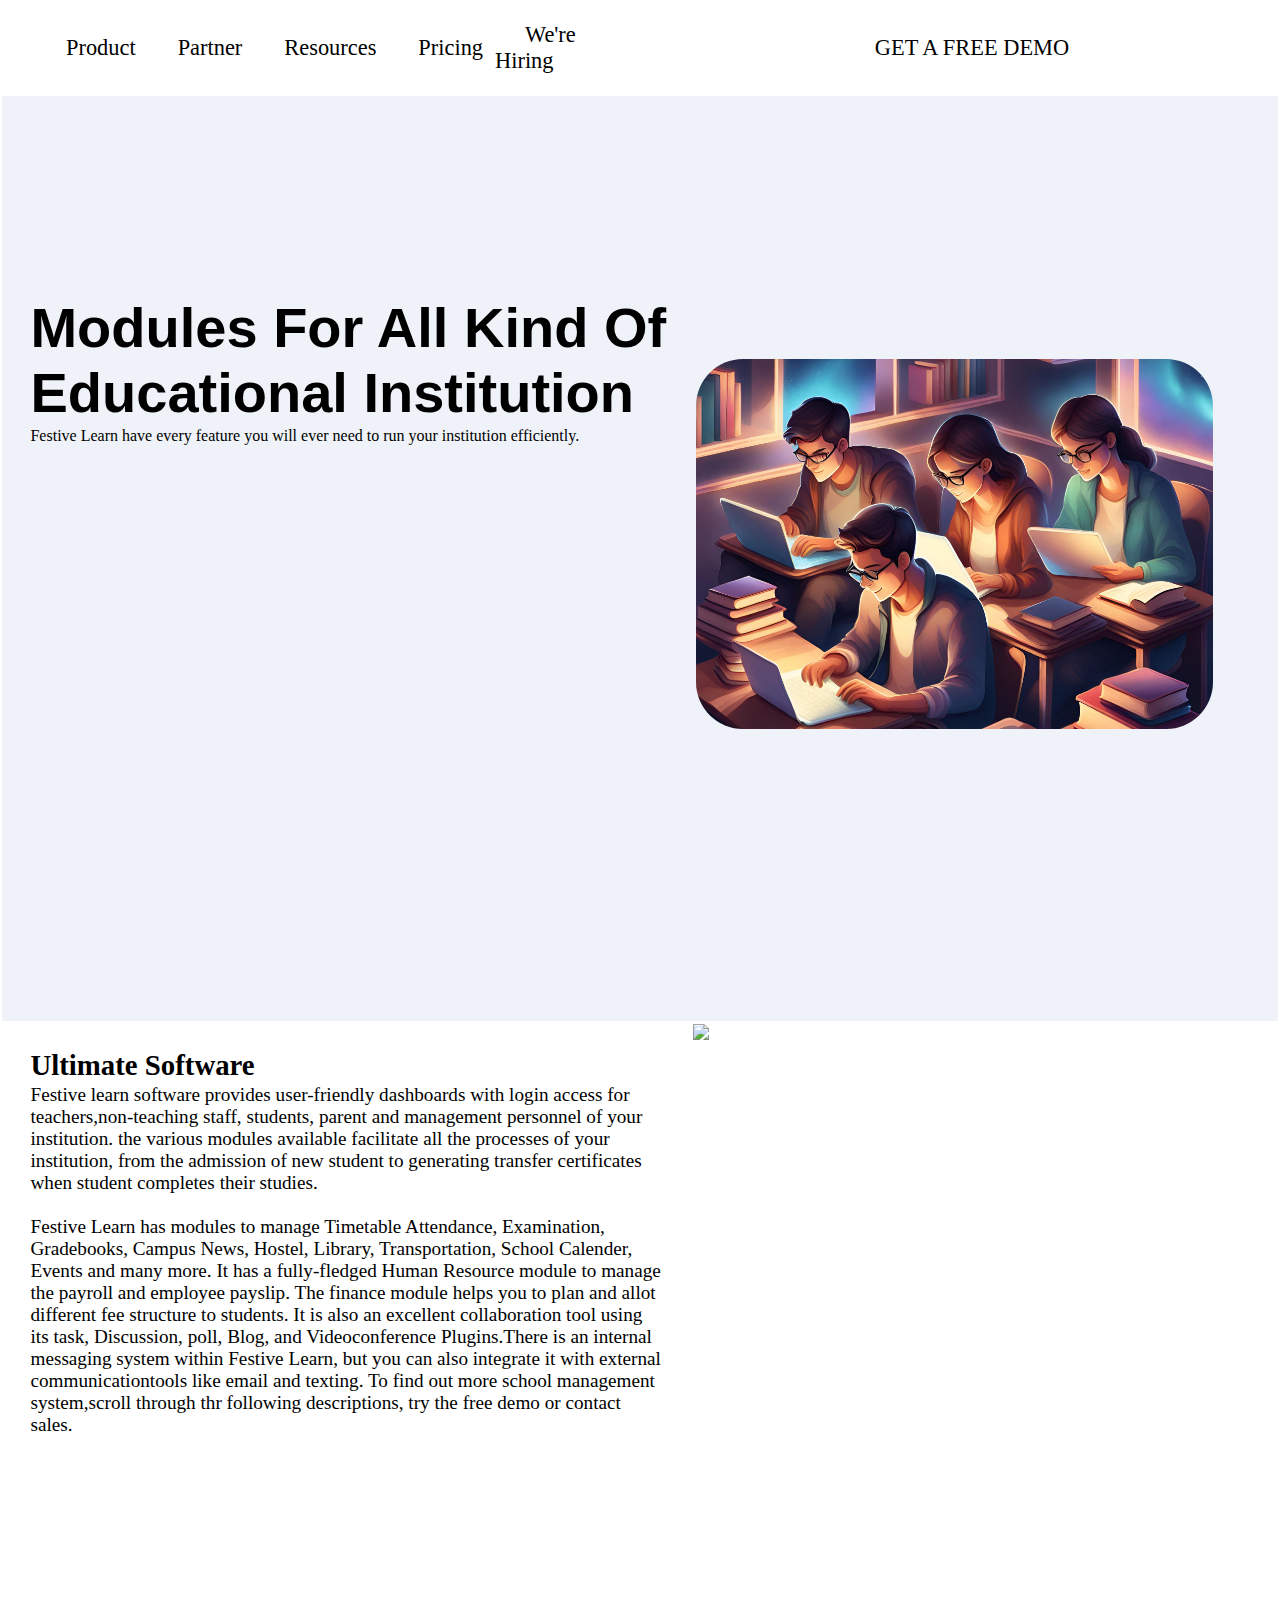
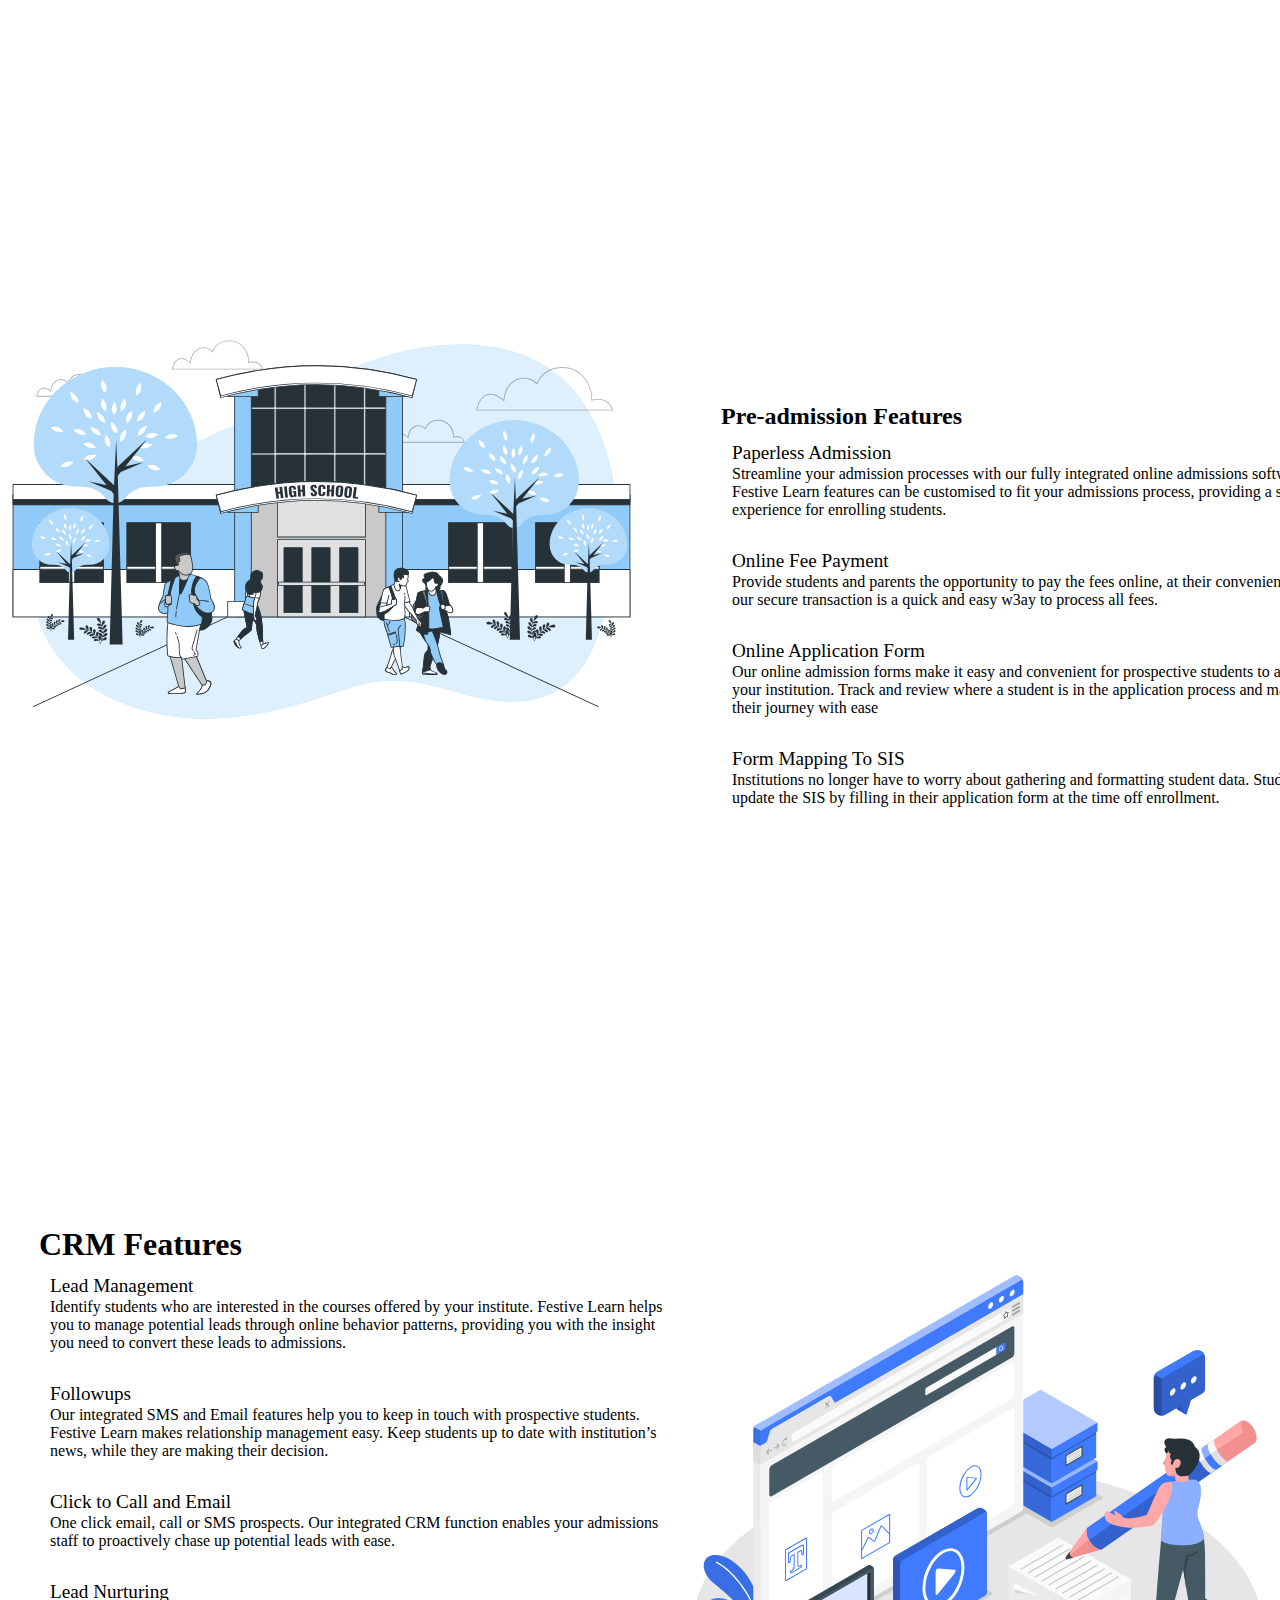
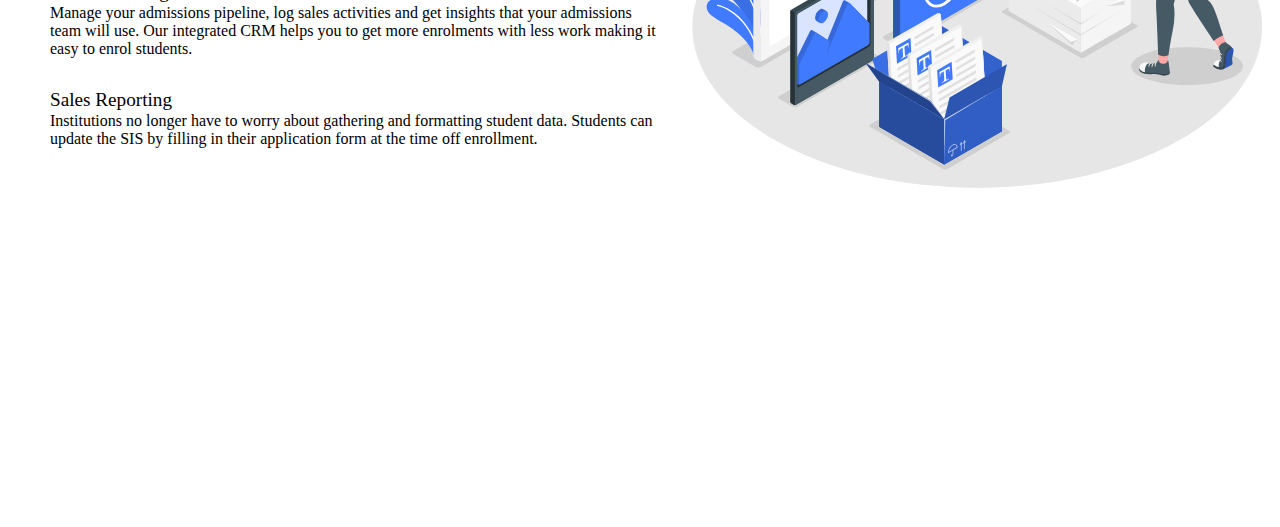
==== Frame/index.html @ d2b8b200 "frame page" ====
<!DOCTYPE html>
<html lang="en">
  <head>
    <meta charset="UTF-8" />
    <meta name="viewport" content="width=device-width, initial-scale=1.0" />
    <title>Frames | Learners Booth</title>
    <link rel="stylesheet" href="style.css" />
    <script
      src="https://kit.fontawesome.com/6d20788c52.js"
      crossorigin="anonymous"
    ></script>
  </head>
  <body>
    <header>
      <ul>
        <li><a href="../">Product </a></li>
        <li><a href="/services/">Partner </a></li>
        <li><a href="../pricing/">Resources</a></li>
        <li><a href="../about/">Pricing </a></li>
        <li><a href="../contact/">We're Hiring</a></li>
      </ul>
      <ul>
        <li><a href=""> GET A FREE DEMO</a></li>
      </ul>
    </header>
    <div id="modules">
      <div class="feature">
        <h1>Modules For All Kind Of Educational Institution</h1>
        <p>
          Festive Learn have every feature you will ever need to run your
          institution efficiently.
        </p>
      </div>
      <div class="image"><img src="../img/logo .jpg" alt="" /></div>
    </div>
<div class="software">
      <div class="details">
        <h2>Ultimate Software</h2>
        <p>
          Festive learn software provides user-friendly dashboards with login
          access for teachers,non-teaching staff, students, parent and
          management personnel of your institution. the various modules
          available facilitate all the processes of your institution, from the
          admission of new student to generating transfer certificates when
          student completes their studies.<br /><br />
          Festive Learn has modules to manage Timetable Attendance, Examination,
          Gradebooks, Campus News, Hostel, Library, Transportation, School
          Calender, Events and many more. It has a fully-fledged Human Resource
          module to manage the payroll and employee payslip. The finance module
          helps you to plan and allot different fee structure to students. It is
          also an excellent collaboration tool using its task, Discussion, poll,
          Blog, and Videoconference Plugins.There is an internal messaging
          system within Festive Learn, but you can also integrate it with
          external communicationtools like email and texting. To find out more
          school management system,scroll through thr following descriptions,
          try the free demo or contact sales.
        </p>
      </div>

      <div class="description"><img src="../img/"></div>
</div>
<div class="pre-admission">
      <div class="img"><img src="../img/High School-bro.svg"></div>
   <div class="pre-admn">
        <h2>Pre-admission Features</h2>

      <div class="flex">
          <div class="features">
            <span class="head"> Paperless Admission</span>
            <p>
              Streamline your admission processes with our fully integrated
              online admissions software. Festive Learn features can be
              customised to fit your admissions process, providing a seamless
              experience for enrolling students.
            </p>
          </div>
          <div class="features">
            <span class="head"> Online Fee Payment</span>
            <p>
              Provide students and parents the opportunity to pay the fees
              online, at their convenience. Using our secure transaction is a
              quick and easy w3ay to process all fees.
            </p>
          </div>
          <div class="features">
            <span class="head"> Online Application Form </span>
            <p>
              Our online admission forms make it easy and convenient for
              prospective students to apply to your institution. Track and
              review where a student is in the application process and manage
              their journey with ease
            </p>
          </div>
          <div class="features">
            <span class="head"> Form Mapping To SIS</span>
            <p>
              Institutions no longer have to worry about gathering and
              formatting student data. Students can update the SIS by filling in
              their application form at the time off enrollment.
            </p>
          </div>
      </div>
   </div>
</div>

<div class="CRM">
  <div class="featured">
      <h1>CRM Features</h1>
  <div class="flex">
            
      <div class="features">
            <span class="head"> Lead Management</span>
            <p>
              Identify students who are interested in the courses offered by
              your institute. Festive Learn helps you to manage potential leads
              through online behavior patterns, providing you with the insight
              you need to convert these leads to admissions.
            </p>
      </div>
      <div class="features">
            <span class="head"> Followups</span>
            <p>
              Our integrated SMS and Email features help you to keep in touch
              with prospective students. Festive Learn makes relationship
              management easy. Keep students up to date with institution’s news,
              while they are making their decision.
            </p>
      </div>
      <div class="features">
            <span class="head"> Click to Call and Email</span>
            <p>
              One click email, call or SMS prospects. Our integrated CRM
              function enables your admissions staff to proactively chase up
              potential leads with ease.
            </p>
      </div>
      <div class="features">
            <span class="head">Lead Nurturing</span>
            <p>
              Manage your admissions pipeline, log sales activities and get
              insights that your admissions team will use. Our integrated CRM
              helps you to get more enrolments with less work making it easy to
              enrol students.
            </p>
      </div>
      <div class="features">
            <span class="head"> Sales Reporting</span>
            <p>
              Institutions no longer have to worry about gathering and
              formatting student data. Students can update the SIS by filling in
              their application form at the time off enrollment.
            </p>
      </div>
   </div>
  </div>
      <div class="img">
            <img src="../img/Content-amico.svg">
      </div>
</div>
  </body>
</html>
---- Frame/style.css ----
* {
  margin: 0;
  padding: 1px;
  box-sizing: border-box;
}

body {
  overflow-x: hidden;
  font-family: ;
}

ul li {
  list-style: none;
}

header a {
  text-decoration: none;
  color: #000;
  font-size: 1.4em;
  padding: 5px 10px;
  border-radius: 5px;
  transition: 0.2s;
  padding-left: 30px;
}


header {
  position: fixed;
  top: 0;
  height: auto;
  z-index: 999;
  width: 100vw;
  background-color: #fff;
  /* box-shadow: 0 0 10px rgba(0, 0, 0, .5); */
  padding: 20px 0;
  display: flex;
  justify-content: space-around;
  align-items: center;
}

header ul {
  display: flex;
  justify-content: space-evenly;
  align-items: center;
  width: 45%;
}
.head {
  font-size: 1.2em;
  font-weight: 300;
  text-align: center;
}
#modules {
  min-height: 100vh;
  height: auto;
  background-color: #EFF3F9;;
  display: flex;
  align-items: center;
  margin-top: 66px;
}
.feature {
  min-height: 100vh;
  height: 60vh;
  width: 50vw;
  margin-top: 5%;
  margin: 2%;
}
#modules h1 {
  align-items: center;
  padding-top: 200px;
  font-size: 3.5em;
  font-family: "Prompt", sans-serif;
}
.software {
  min-height: 100vh;
  height: 40vh;
  display: flex;
  flex-direction: row;
}
.details {
  width: 50%;
  margin: 2%;
  font-size: 1.2em;
}

.pre-admn {
  width: 50%;
  min-height: 100vh;
  padding: 5rem;
}
.pre-admission {
  display: flex;
  flex-direction: row;
}
.pre-admission .img {
  width: 50%;
  min-height: 100vh;
  height: 60vh;
}
 .features {
  border-radius: 0%;
  align-items: center;
  justify-content: space-between;
  width: 20 vw;
  padding: 10px;
}
.flex {
  width: 50vw;
  display: flex;
  flex-direction: row;
  flex-wrap: wrap;
  gap: 10px;
}

.image {
  width: 521px;
  height: 374px;
}

.image img {
  width: 100%;
  height: 100%;
  object-fit: cover;
  border-radius: 48px;
}

.CRM .img {
  border-radius: 48px;
  width: 100%;
}
.CRM{
display: flex;
}

.CRM .featured {
  min-height: 100vh;
  padding-left: 35px;
}
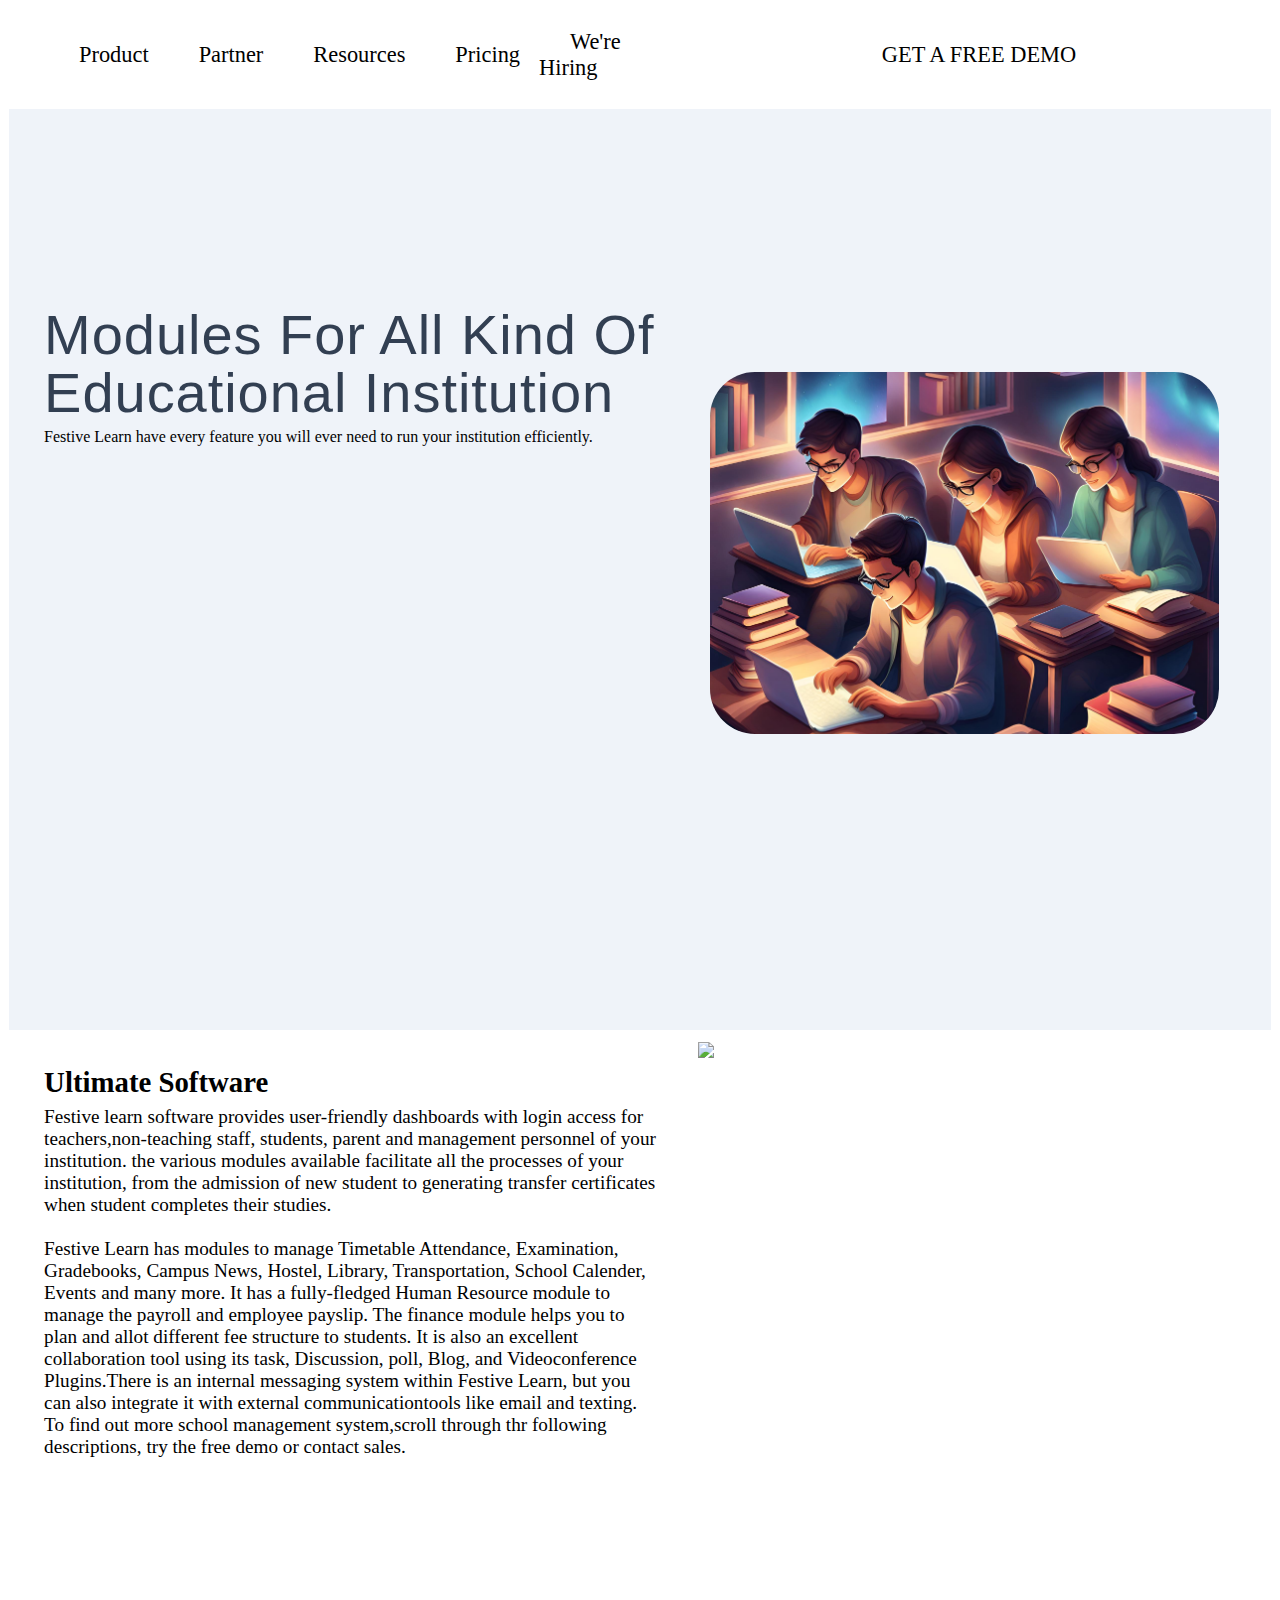
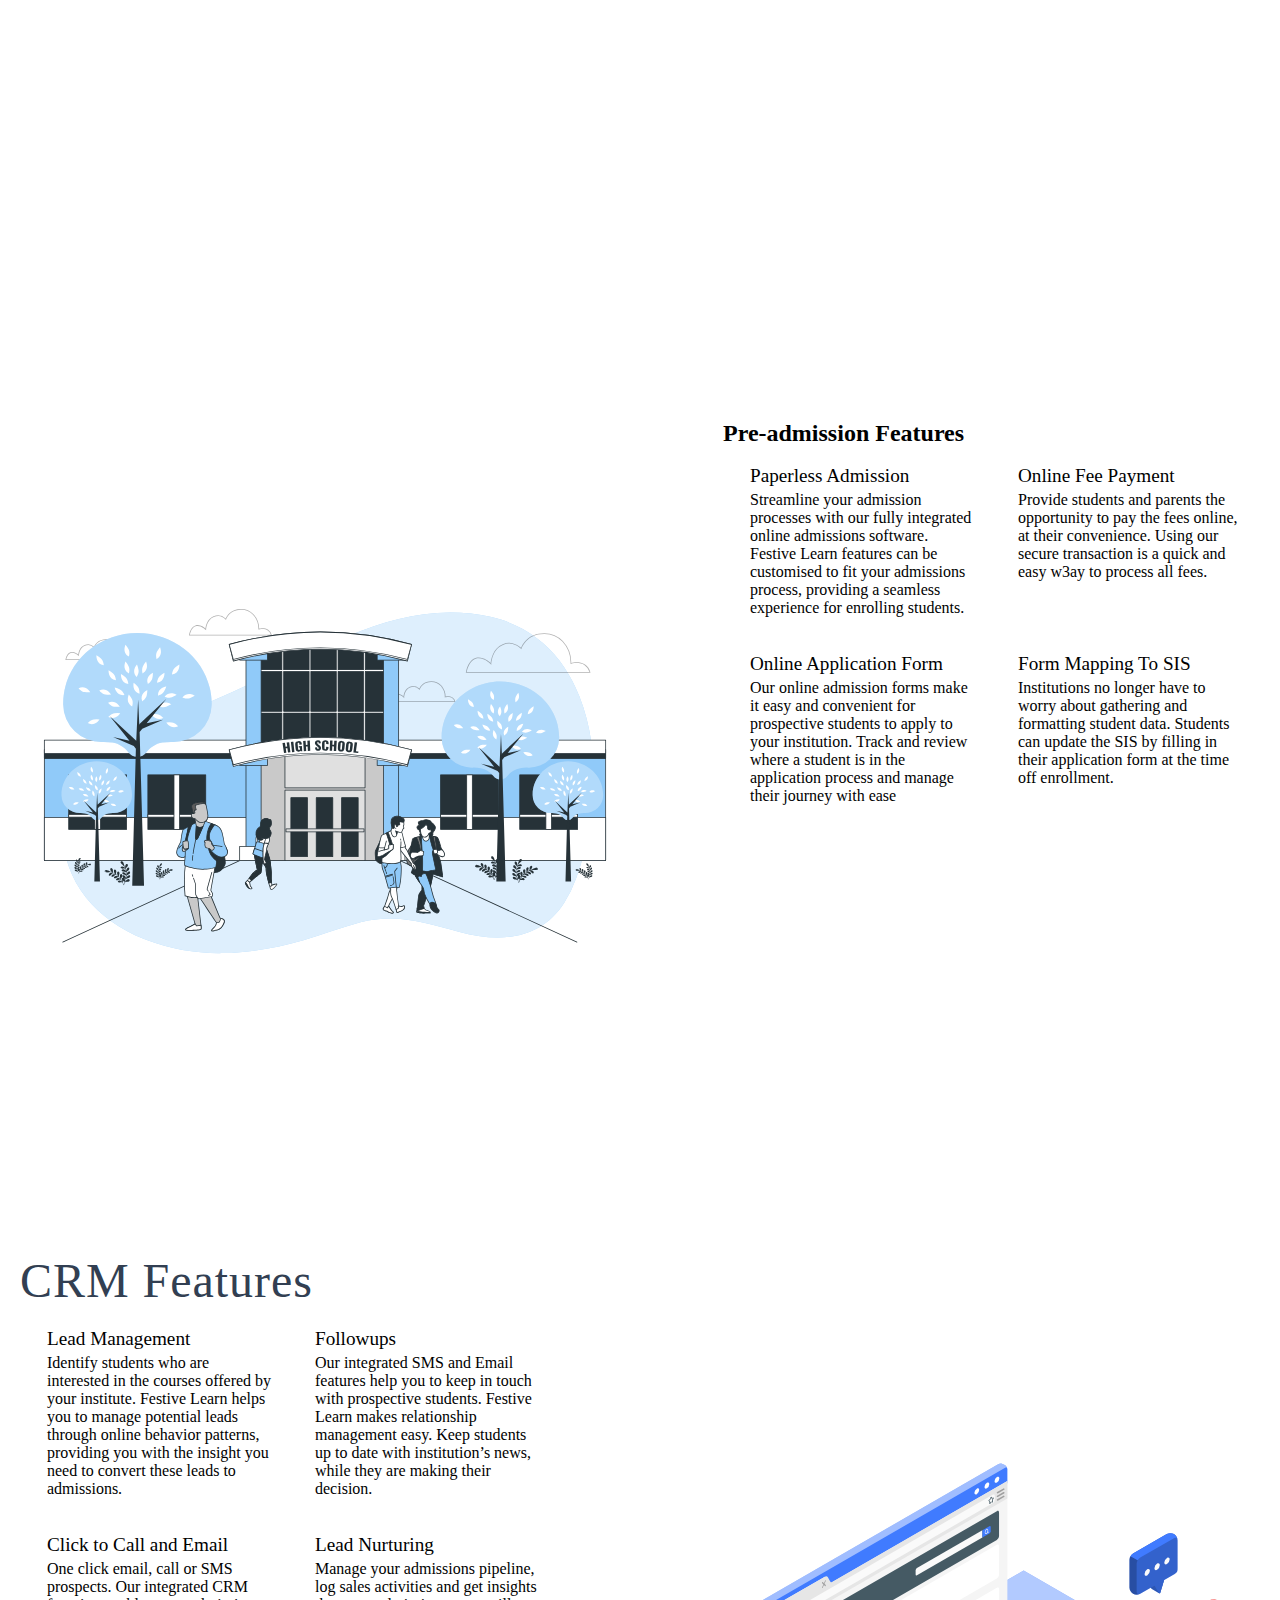
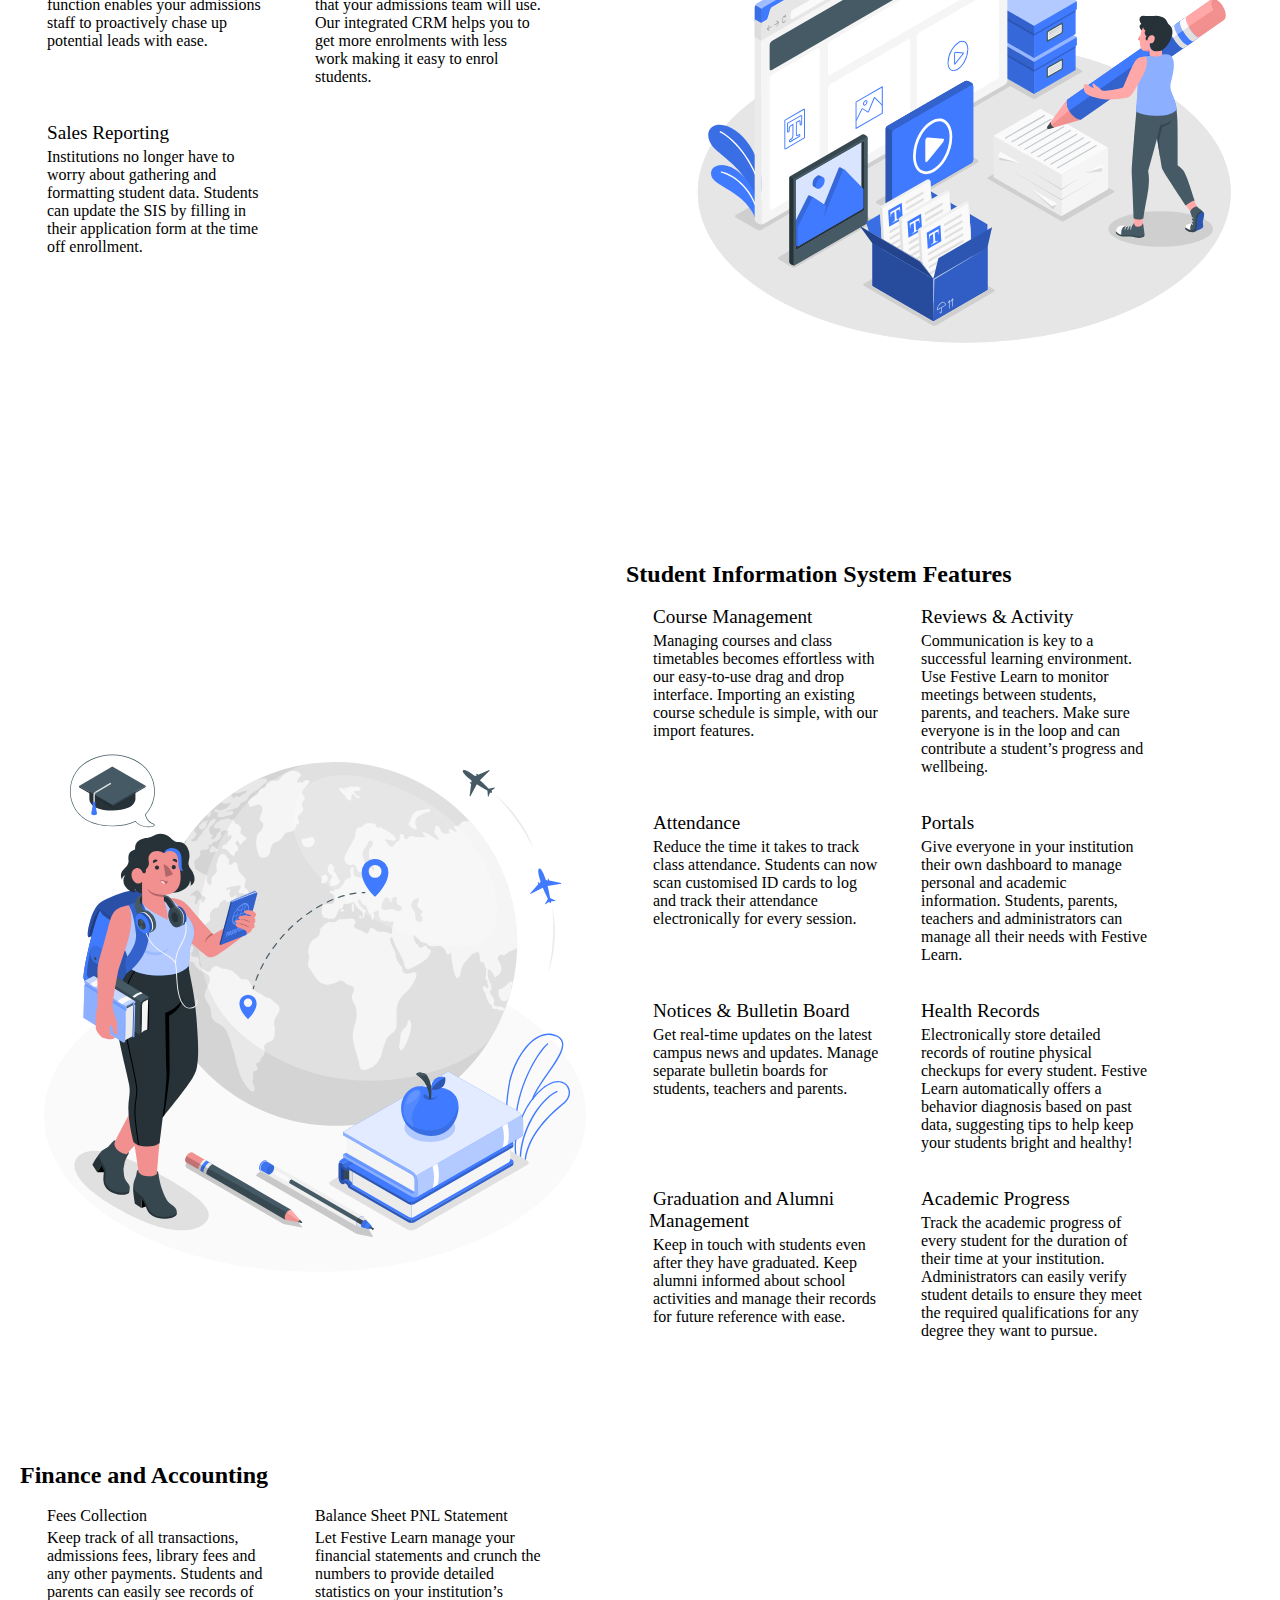
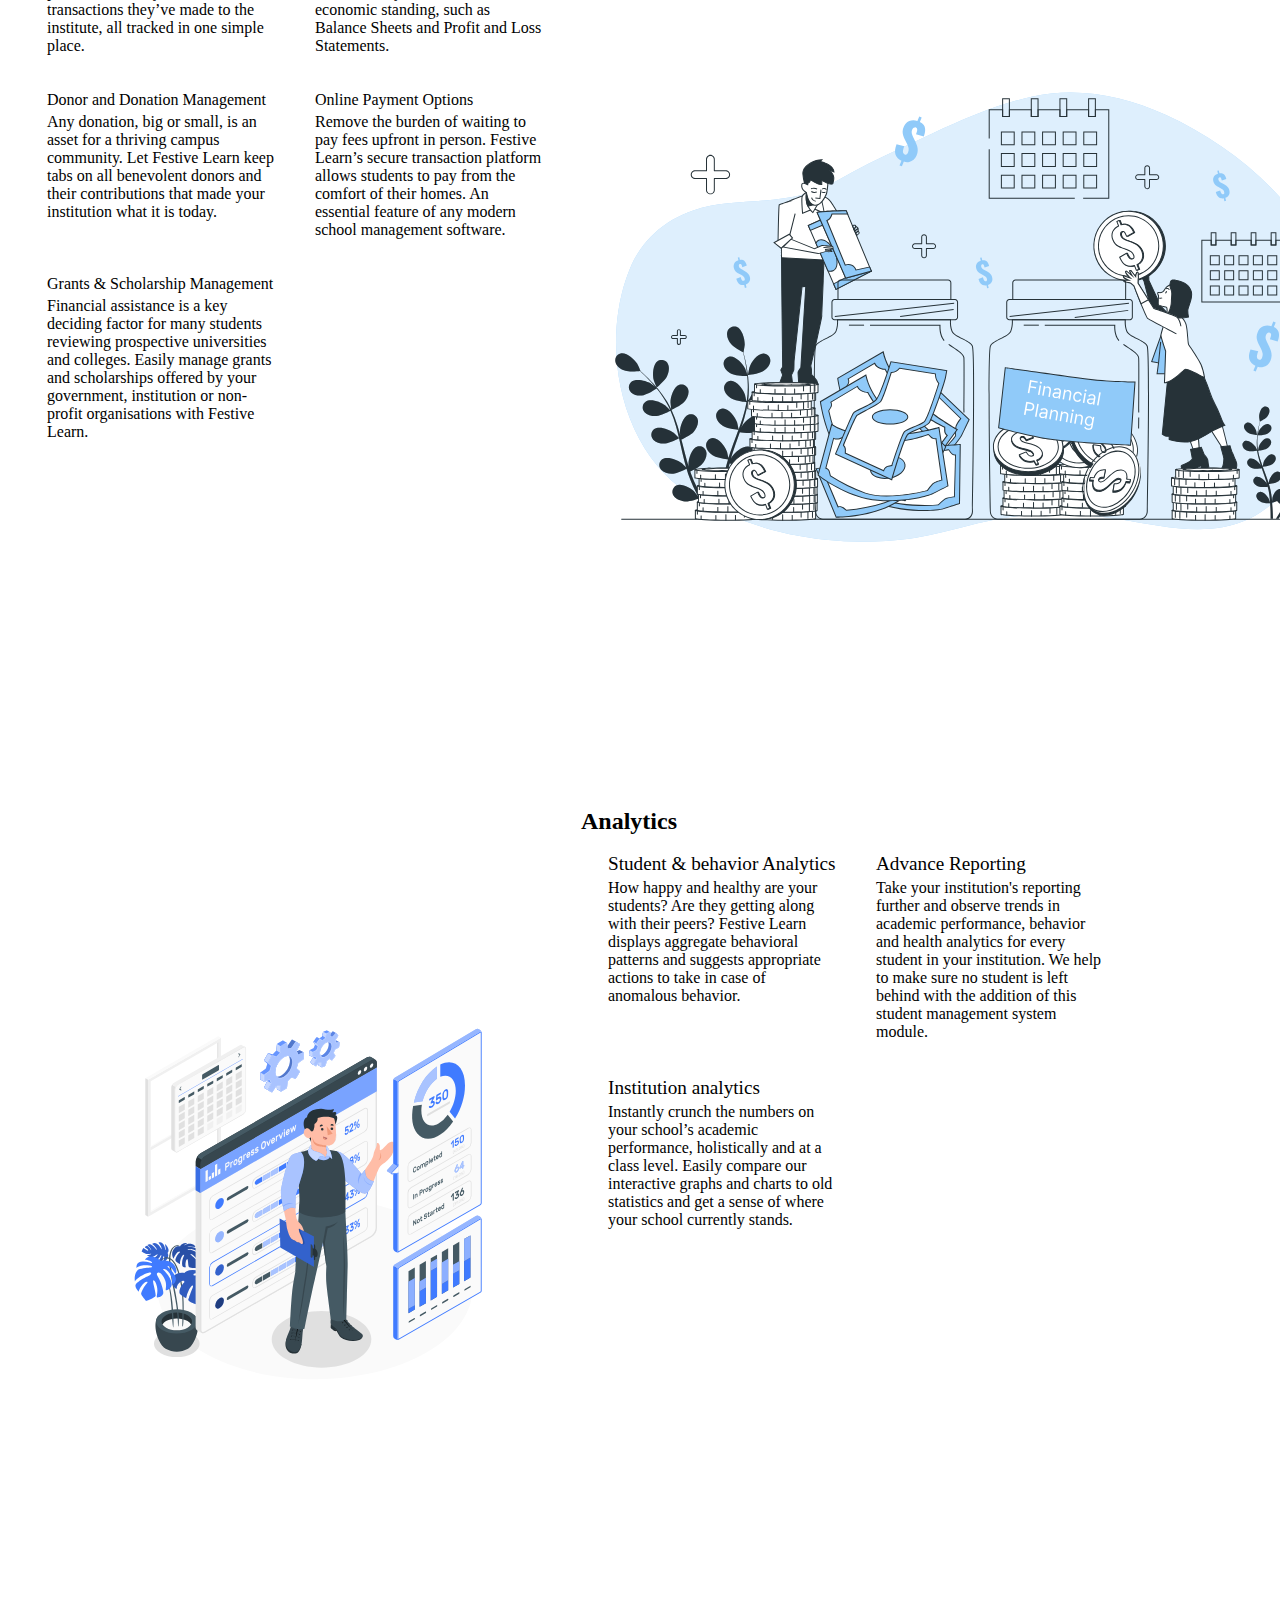
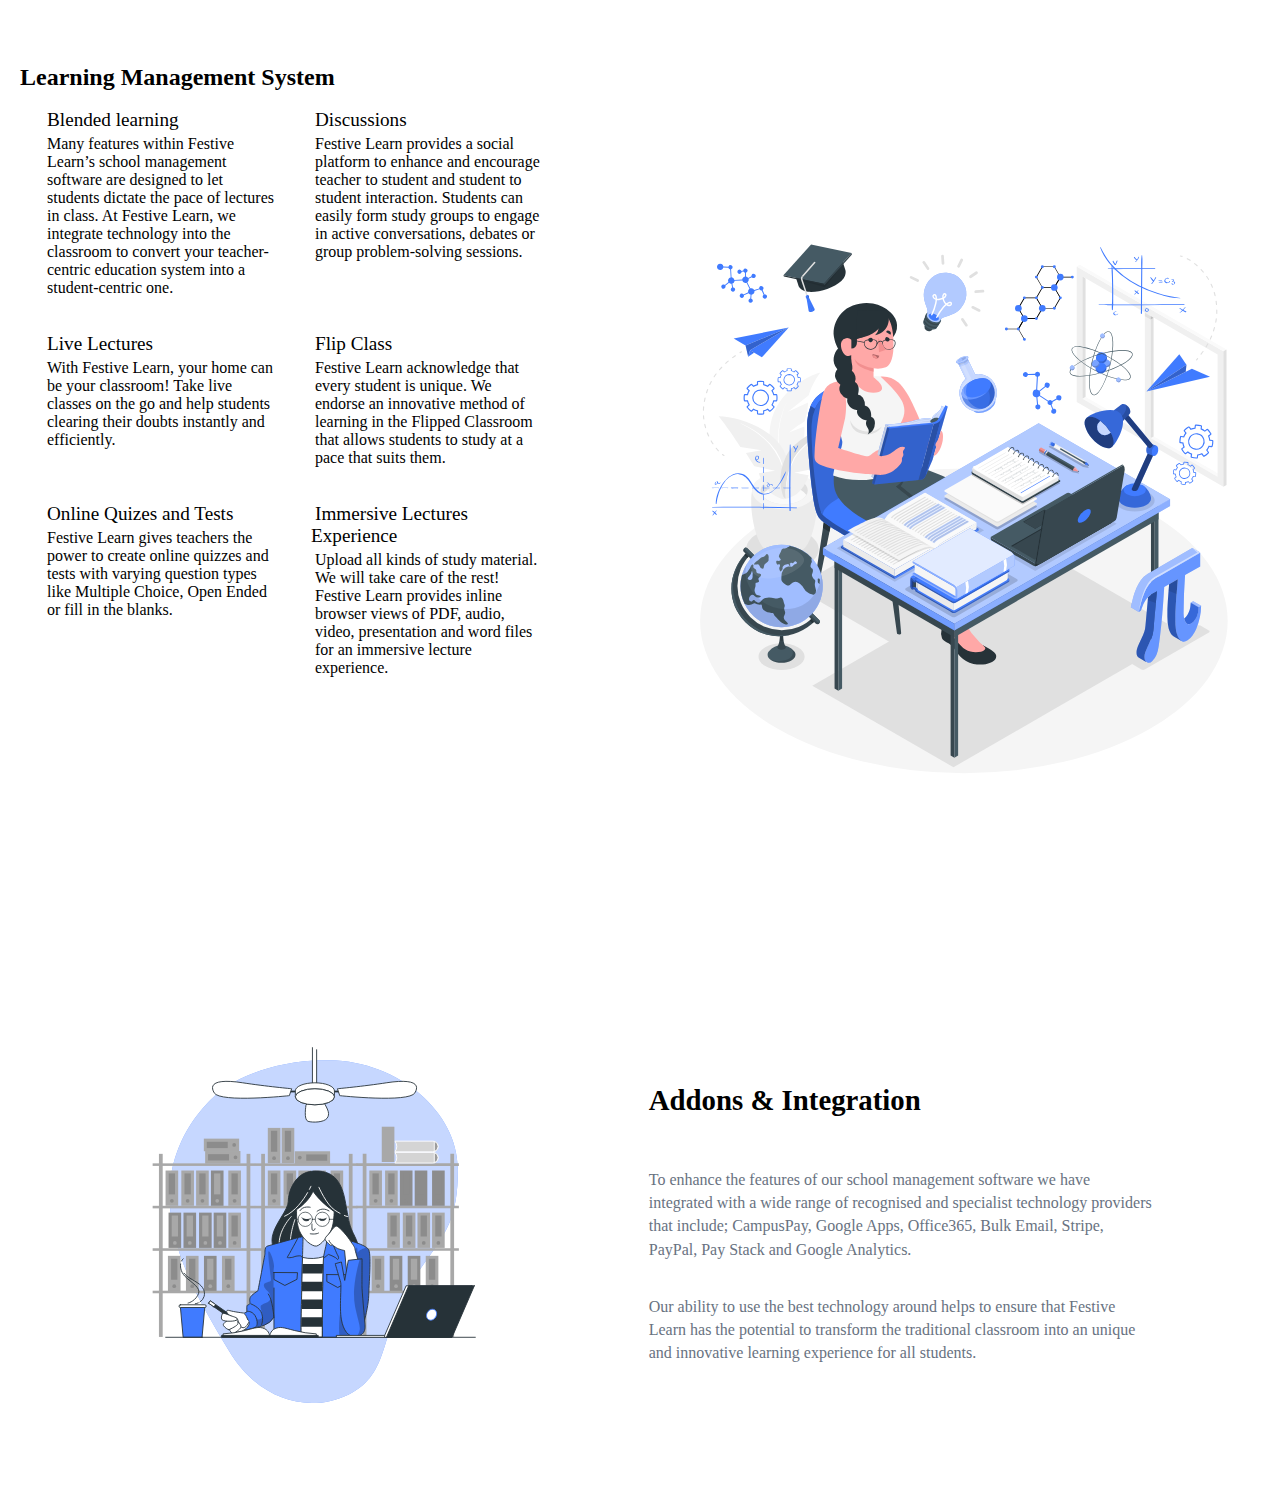
==== commit e31828be: "page added" ====
--- a/Frame/index.html
+++ b/Frame/index.html
@@ -157,5 +157,141 @@
             <img src="../img/Content-amico.svg">
       </div>
 </div>
+<div class="student-info">
+  <div class="img">
+    <img src="../img/Study abroad-amico.svg">
+  </div>
+  <div class="information">
+    <h2>Student Information System Features</h2>
+    <div class="flex">
+      <div class="features">
+        <span class="head">Course Management</span>
+      <p>Managing courses and class timetables becomes effortless with our easy-to-use drag and drop interface. Importing an existing course schedule is simple, with our import features.</p>
+      </div>
+      <div class="features">
+        <span class="head">Reviews & Activity</span>
+      <p>Communication is key to a successful learning environment. Use Festive Learn to monitor meetings between students, parents, and teachers. Make sure everyone is in the loop and can contribute a student’s progress and wellbeing.</p>
+      </div>
+      <div class="features">
+        <span class="head">Attendance</span>
+      <p>Reduce the time it takes to track class attendance. Students can now scan customised ID cards to log and track their attendance electronically for every session.</p>
+      </div>
+      <div class="features">
+        <span class="head">Portals</span>
+      <p>Give everyone in your institution their own dashboard to manage personal and academic information. Students, parents, teachers and administrators can manage all their needs with Festive Learn.</p>
+      </div>
+      <div class="features">
+        <span class="head">Notices & Bulletin Board</span>
+      <p>Get real-time updates on the latest campus news and updates. Manage separate bulletin boards for students, teachers and parents.</p>
+      </div>
+      <div class="features">
+        <span class="head">Health Records</span>
+      <p>Electronically store detailed records of routine physical checkups for every student. Festive Learn automatically offers a behavior diagnosis based on past data, suggesting tips to help keep your students bright and healthy!</p>
+      </div>
+      <div class="features">
+        <span class="head">Graduation and Alumni Management</span>
+      <p>Keep in touch with students even after they have graduated. Keep alumni informed about school activities and manage their records for future reference with ease.</p>
+      </div>
+      <div class="features">
+        <span class="head">Academic Progress</span>
+      <p>Track the academic progress of every student for the duration of their time at your institution. Administrators can easily verify student details to ensure they meet the required qualifications for any degree they want to pursue.</p>
+      </div>
+    </div>
+  </div>
+</div>
+<div class="finance">
+  <div class="finance-type">
+    <h2>Finance and Accounting</h2>
+    <div class="flex">
+        <div class="features">
+          <span class="">Fees Collection</span>
+          <p>Keep track of all transactions, admissions fees, library fees and any other payments. Students and parents can easily see records of transactions they’ve made to the institute, all tracked in one simple place.</p>
+        </div>
+        <div class="features">
+          <span class="">Balance Sheet PNL Statement</span>
+          <p>Let Festive Learn manage your financial statements and crunch the numbers to provide detailed statistics on your institution’s economic standing, such as Balance Sheets and Profit and Loss Statements.</p>
+        </div>
+        <div class="features">
+          <span class="">Donor and Donation Management</span>
+          <p>Any donation, big or small, is an asset for a thriving campus community. Let Festive Learn keep tabs on all benevolent donors and their contributions that made your institution what it is today.</p>
+        </div>
+        <div class="features">
+          <span class="">Online Payment Options</span>
+          <p>Remove the burden of waiting to pay fees upfront in person. Festive Learn’s secure transaction platform allows students to pay from the comfort of their homes. An essential feature of any modern school management software.</p>
+        </div>
+        <div class="features">
+          <span class="">Grants & Scholarship Management</span>
+          <p>Financial assistance is a key deciding factor for many students reviewing prospective universities and colleges. Easily manage grants and scholarships offered by your government, institution or non-profit organisations with Festive Learn.</p>
+        </div>
+    </div>
+  </div>
+  <div class="img"> <img src="../img/Saving money-bro 1.svg" alt=""></div>
+</div>
+<div class="analytics">
+  <div class="img">
+    <img src="../img/Progress overview-amico.svg" alt="">
+  </div>
+  <div class="text">
+    <h2>Analytics</h2>
+    <div class="flex">
+      <div class="features">
+        <span class="head">Student & behavior Analytics</span>
+        <p>How happy and healthy are your students? Are they getting along with their peers? Festive Learn displays aggregate behavioral patterns and suggests appropriate actions to take in case of anomalous behavior.</p>
+      </div>
+      <div class="features">
+        <span class="head">Advance Reporting</span>
+        <p>Take your institution's reporting further and observe trends in academic performance, behavior and health analytics for every student in your institution. We help to make sure no student is left behind with the addition of this student management system module.</p>
+      </div>
+      <div class="features">
+        <span class="head">Institution analytics</span>
+        <p>Instantly crunch the numbers on your school’s academic performance, holistically and at a class level. Easily compare our interactive graphs and charts to old statistics and get a sense of where your school currently stands.</p>
+      </div>
+    </div>
+  </div>
+</div>
+<div class="learning-management">
+  <div class="LMS">
+    <h2>Learning Management System</h2>
+    <div class="flex">
+    <div class="features">
+      <span class="head">Blended learning</span>
+      <p>Many features within Festive Learn’s school management software are designed to let students dictate the pace of lectures in class. At Festive Learn, we integrate technology into the classroom to convert your teacher-centric education system into a student-centric one.</p>
+    </div>
+    <div class="features">
+      <span class="head">Discussions</span>
+      <p>Festive Learn provides a social platform to enhance and encourage teacher to student and student to student interaction. Students can easily form study groups to engage in active conversations, debates or group problem-solving sessions.</p>
+    </div>
+    <div class="features">
+      <span class="head">Live Lectures</span>
+      <p>With Festive Learn, your home can be your classroom! Take live classes on the go and help students clearing their doubts instantly and efficiently.</p>
+    </div>
+    <div class="features">
+      <span class="head">Flip Class</span>
+      <p>Festive Learn acknowledge that every student is unique. We endorse an innovative method of learning in the Flipped Classroom that allows students to study at a pace that suits them.</p>
+    </div>
+    <div class="features">
+      <span class="head">Online Quizes and Tests</span>
+      <p>Festive Learn gives teachers the power to create online quizzes and tests with varying question types like Multiple Choice, Open Ended or fill in the blanks.</p>
+    </div>
+    <div class="features">
+      <span class="head">Immersive Lectures Experience</span>
+      <p>Upload all kinds of study material. We will take care of the rest! Festive Learn provides inline browser views of PDF, audio, video, presentation and word files for an immersive lecture experience.</p>
+    </div>
+    </div>
+  </div>
+  <div class="img">
+    <img src="../img/Learning-amico.svg" alt="">
+  </div>
+</div>
+<div class="addons">
+  <div class="img">
+    <img src="../img/Studying-bro.svg" alt="">
+  </div>
+  <div class="details">
+    <h2>Addons & Integration</h2>
+    <p>To enhance the features of our school management software we have integrated with a wide range of recognised and specialist technology providers that include; CampusPay, Google Apps, Office365, Bulk Email, Stripe, PayPal, Pay Stack and Google Analytics.</p>
+    <p>Our ability to use the best technology around helps to ensure that Festive Learn has the potential to transform the traditional classroom into an unique and innovative learning experience for all students.</p>
+  </div>
+</div>
   </body>
 </html>
--- a/Frame/style.css
+++ b/Frame/style.css
@@ -1,12 +1,12 @@
 * {
-  margin: 0;
-  padding: 1px;
+  margin: 1px;
+  padding: 3px;
   box-sizing: border-box;
 }
 
 body {
   overflow-x: hidden;
-  font-family: ;
+
 }
 
 ul li {
@@ -48,6 +48,15 @@
   font-size: 1.2em;
   font-weight: 300;
   text-align: center;
+}
+h1{
+  color: #323F52;
+  font-family: Roboto;
+  font-size: 48px;
+  font-style: normal;
+  font-weight: 400;
+  line-height: 57.6px; /* 120% */
+  letter-spacing: 0.96px;
 }
 #modules {
   min-height: 100vh;
@@ -91,16 +100,12 @@
   display: flex;
   flex-direction: row;
 }
-.pre-admission .img {
-  width: 50%;
-  min-height: 100vh;
-  height: 60vh;
-}
+
  .features {
   border-radius: 0%;
   align-items: center;
   justify-content: space-between;
-  width: 20 vw;
+  width: 20vw;
   padding: 10px;
 }
 .flex {
@@ -109,6 +114,7 @@
   flex-direction: row;
   flex-wrap: wrap;
   gap: 10px;
+  padding-left: 15px;
 }
 
 .image {
@@ -123,15 +129,68 @@
   border-radius: 48px;
 }
 
-.CRM .img {
-  border-radius: 48px;
-  width: 100%;
-}
+
 .CRM{
 display: flex;
 }
 
 .CRM .featured {
   min-height: 100vh;
-  padding-left: 35px;
+  
 }
+.student-info{
+  display: flex;
+  min-height: 100vh;
+
+}
+
+.img{
+  width: 50%;
+  justify-content: center;
+  display: flex;
+  align-items: center;
+  padding: 20px;
+}
+.finance{
+  display: flex;
+  min-height: 100vh;
+}
+.analytics{
+  display: flex;
+  min-height: 100vh;
+  padding: 3em;
+}
+.analytics img{
+  width: 80%;
+}
+.learning-management{
+  display: flex;
+  min-height: 100vh;
+}
+.addons{
+  display: flex;
+  min-height: 60vh;
+  justify-content: center;
+  align-items: center;
+}
+.addons img{
+  width: 80%;
+  align-items: center;
+}
+.addons .details{
+  width: 50%;
+  align-items: center;
+}
+.addons p{
+  padding-top: 30px;
+  width: 40vw;
+  color: #687281;
+  font-family: Roboto;
+  font-size: 16px;
+  font-style: normal;
+  font-weight: 400;
+  line-height: 23.28px; 
+}
+.addons h2{
+  padding-bottom: 20px;
+}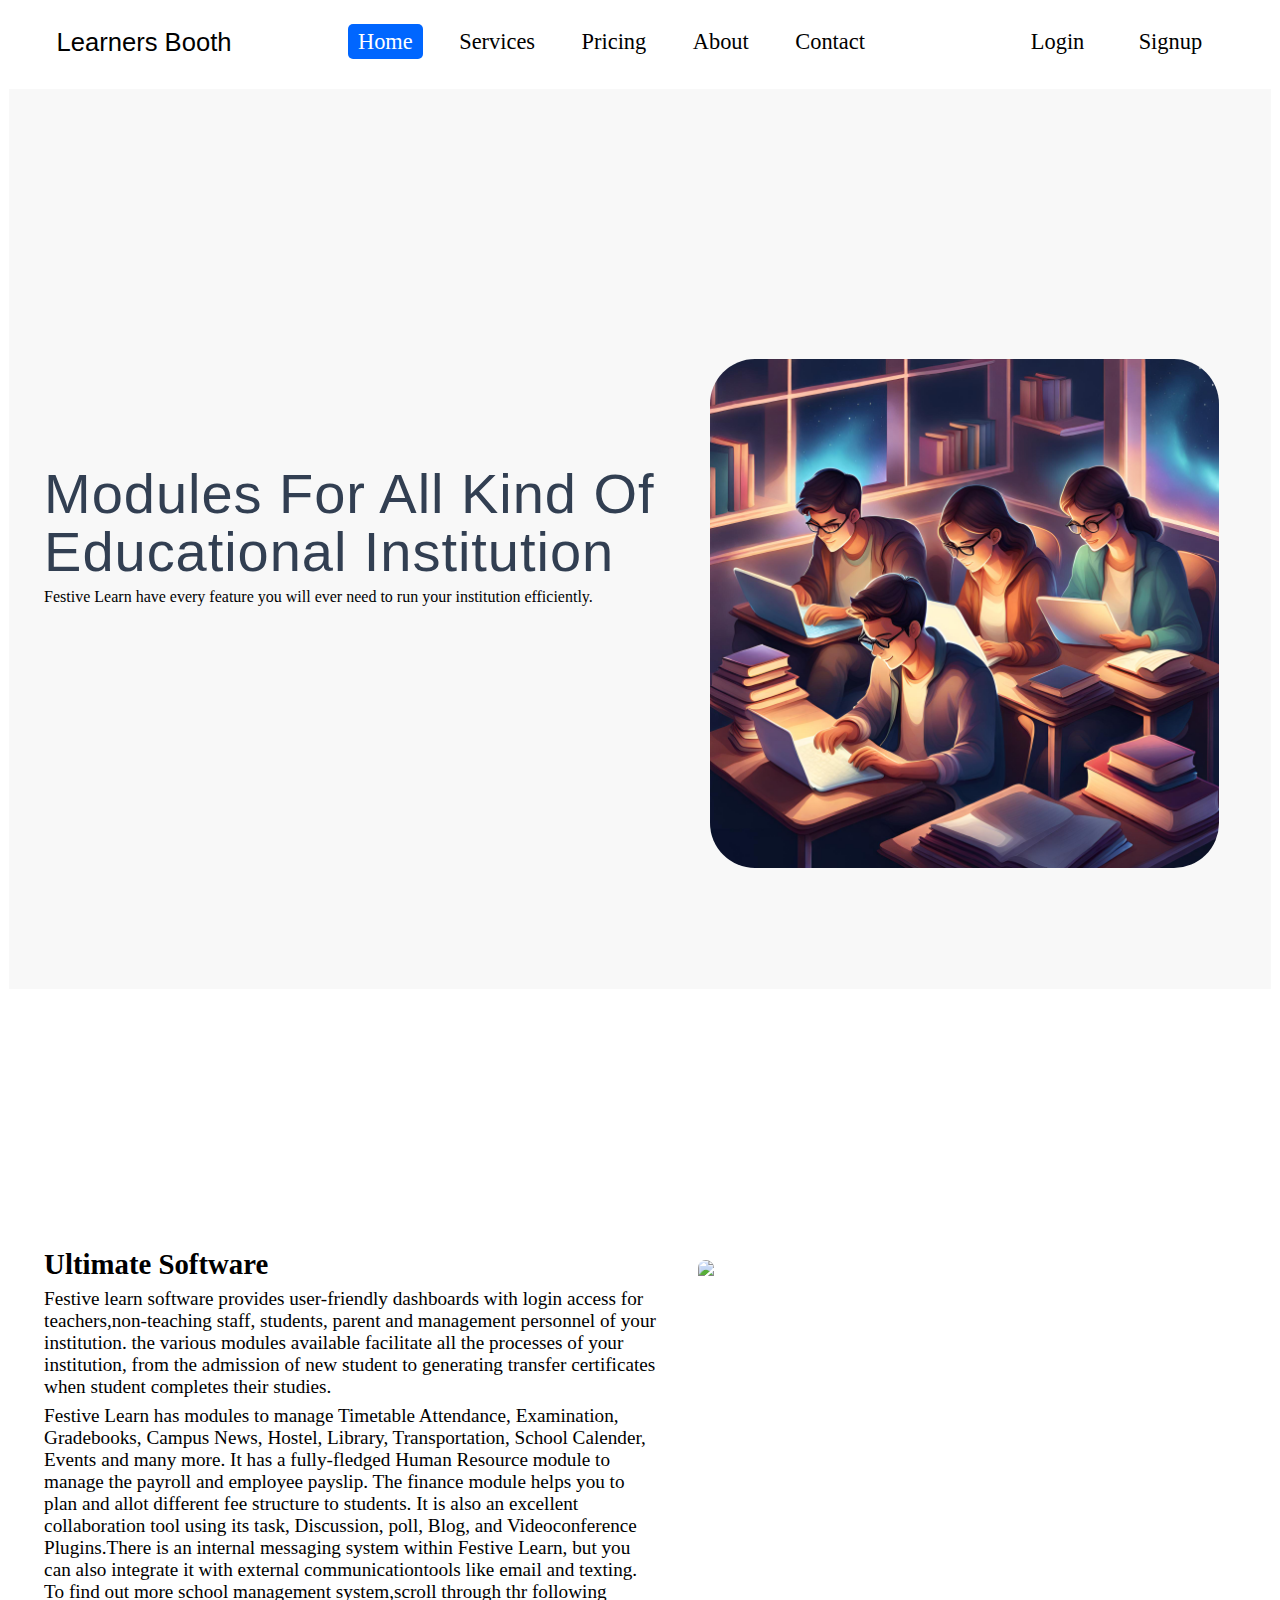
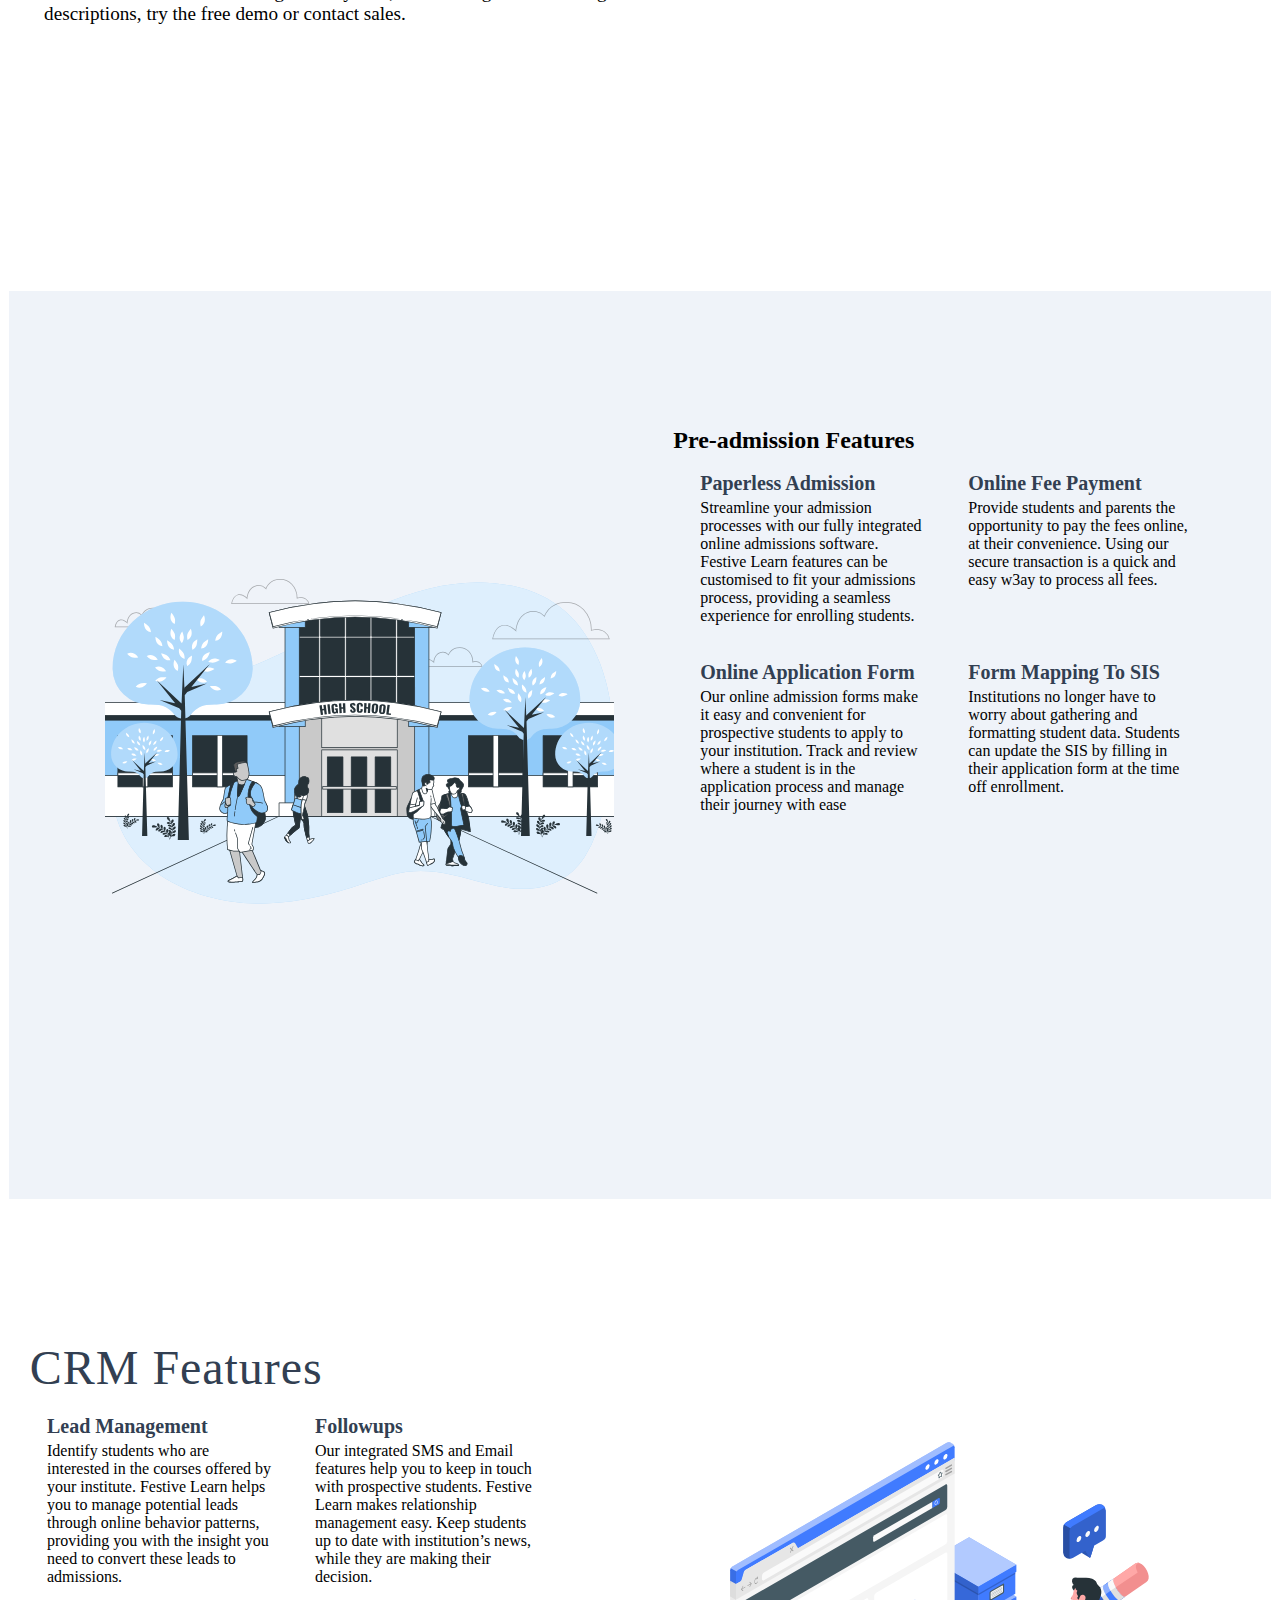
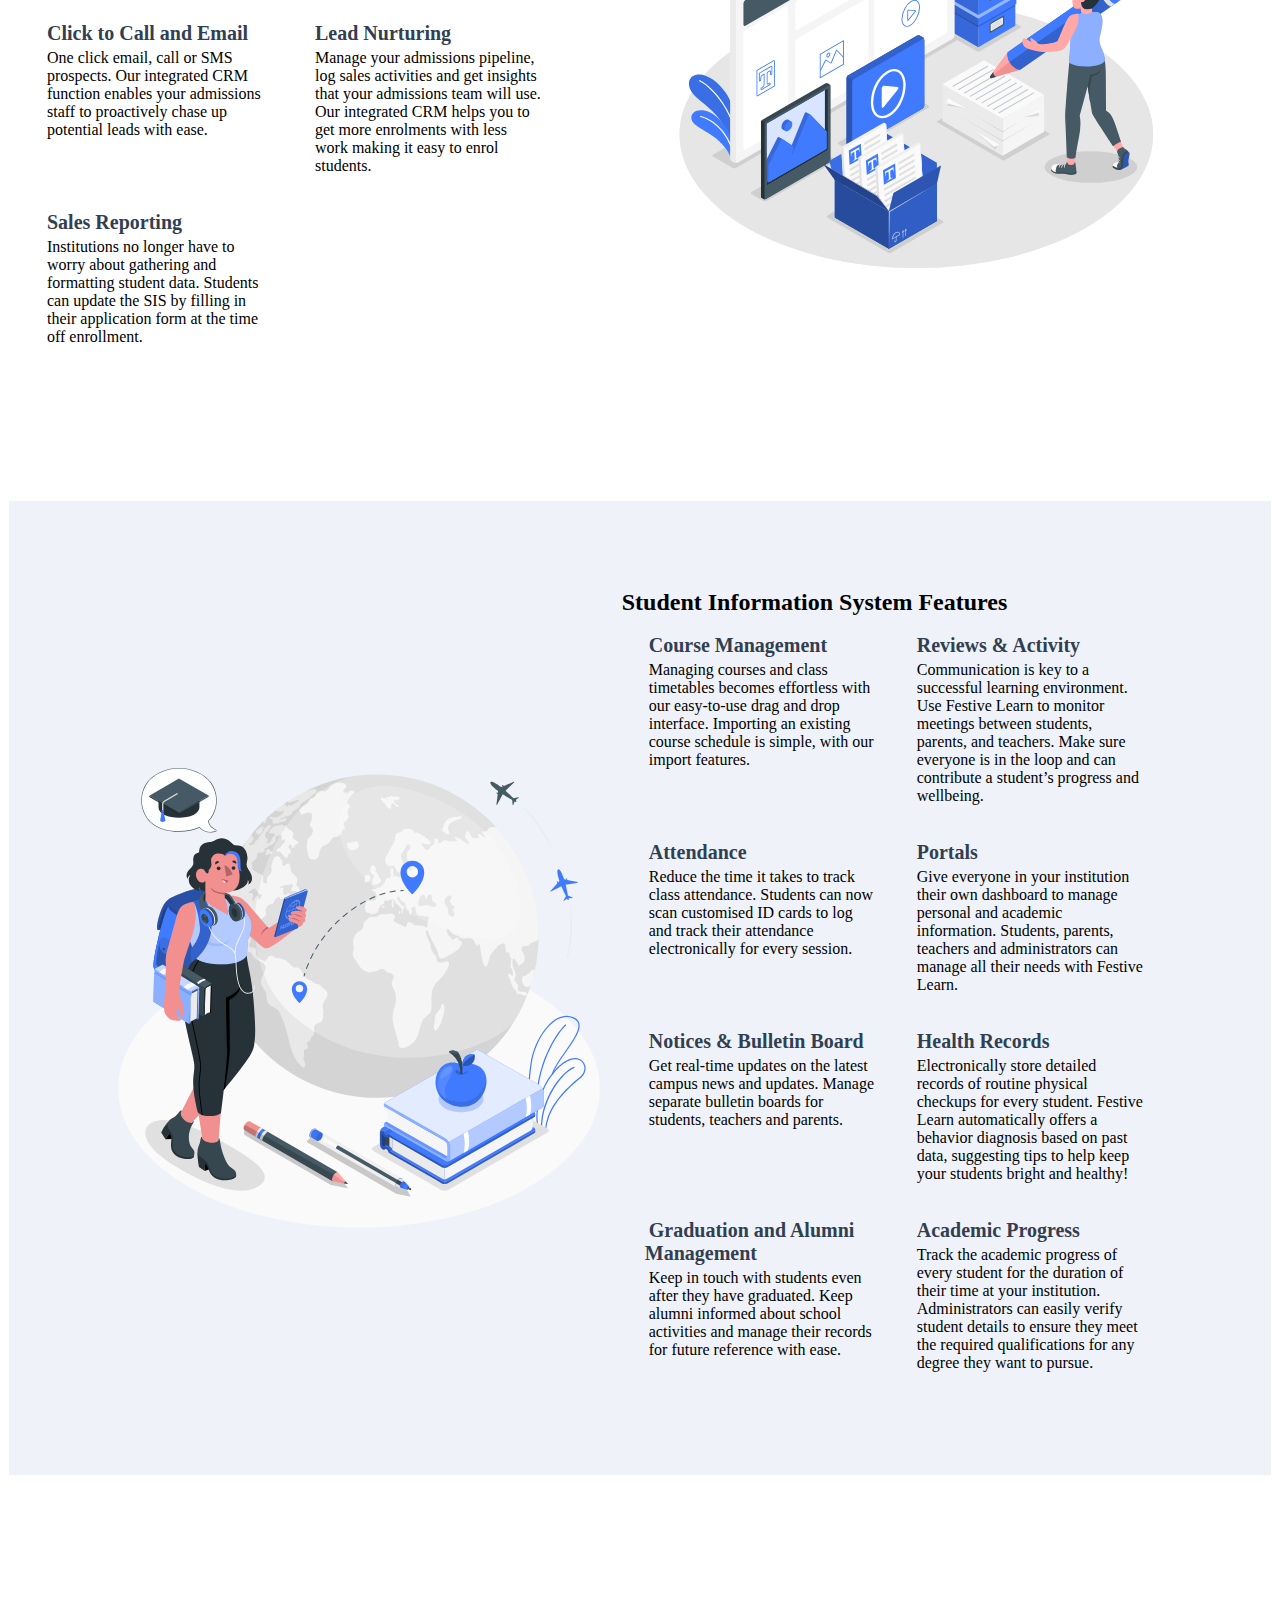
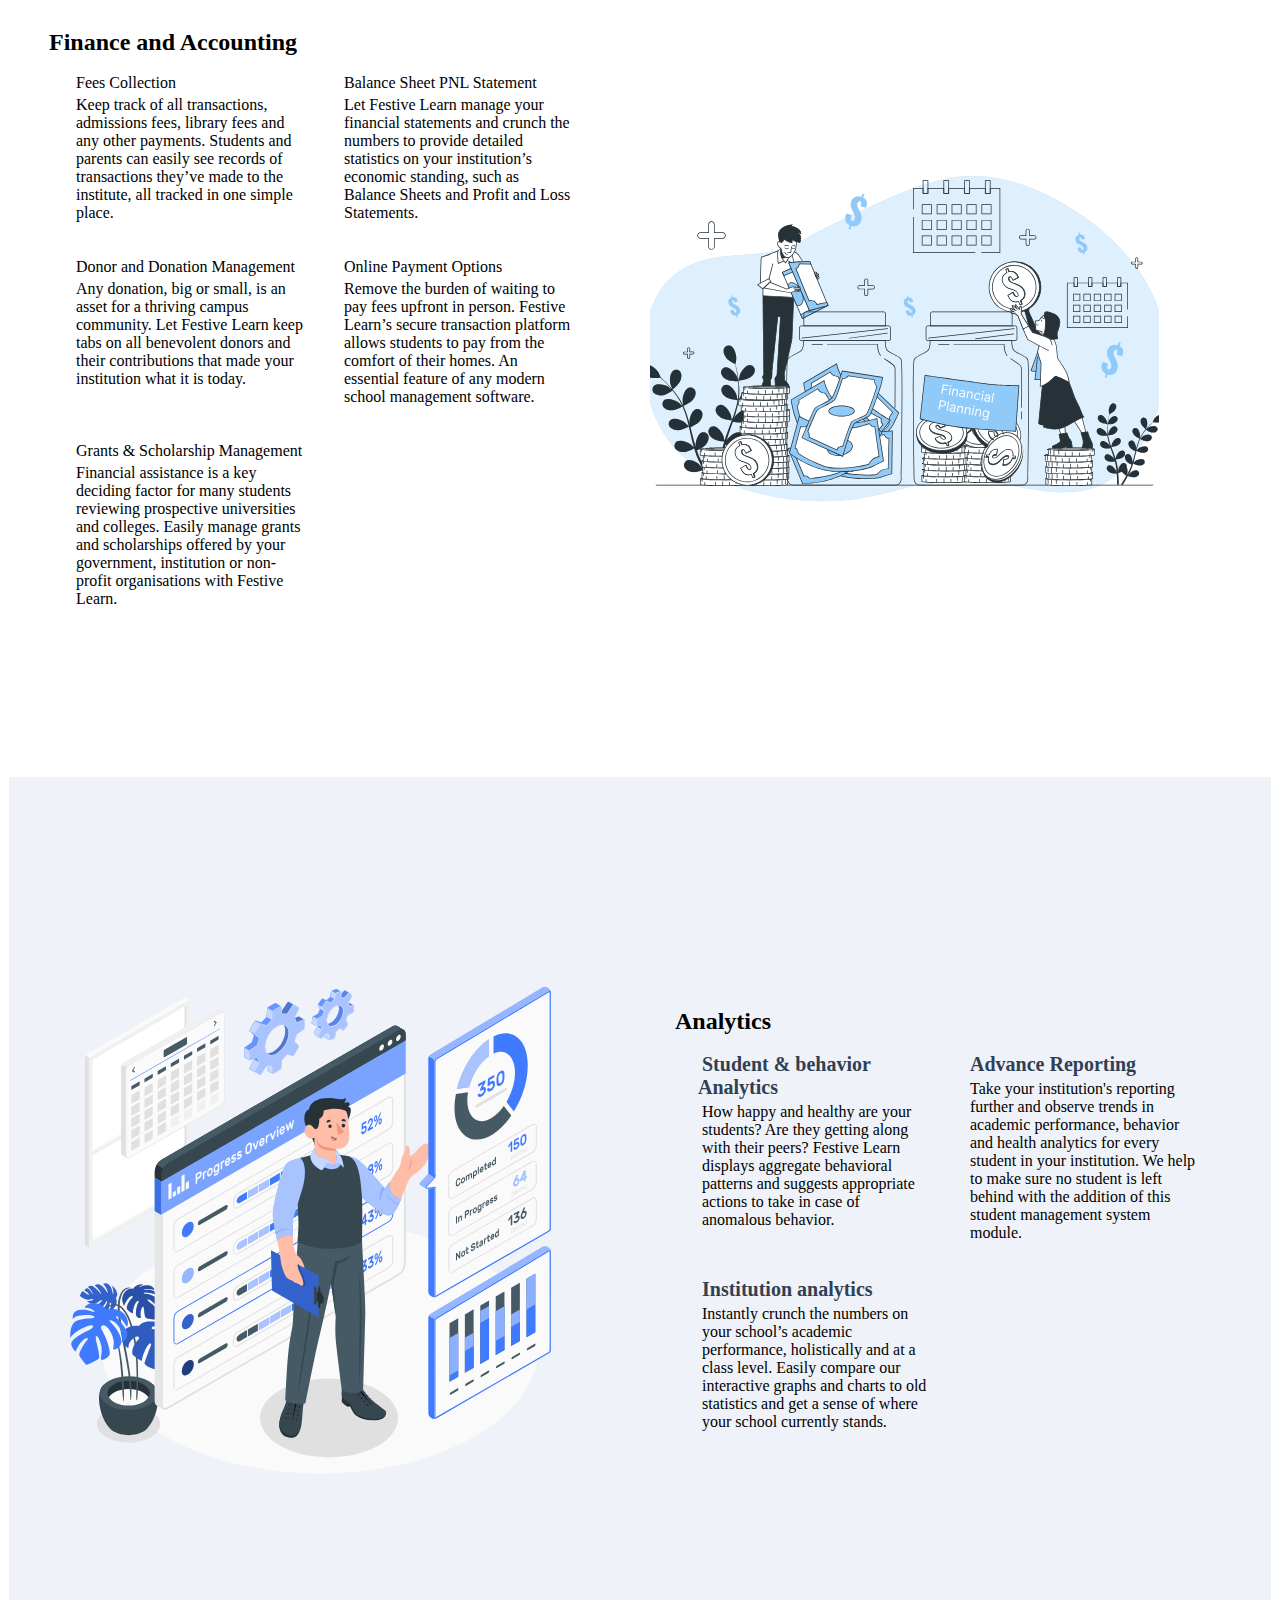
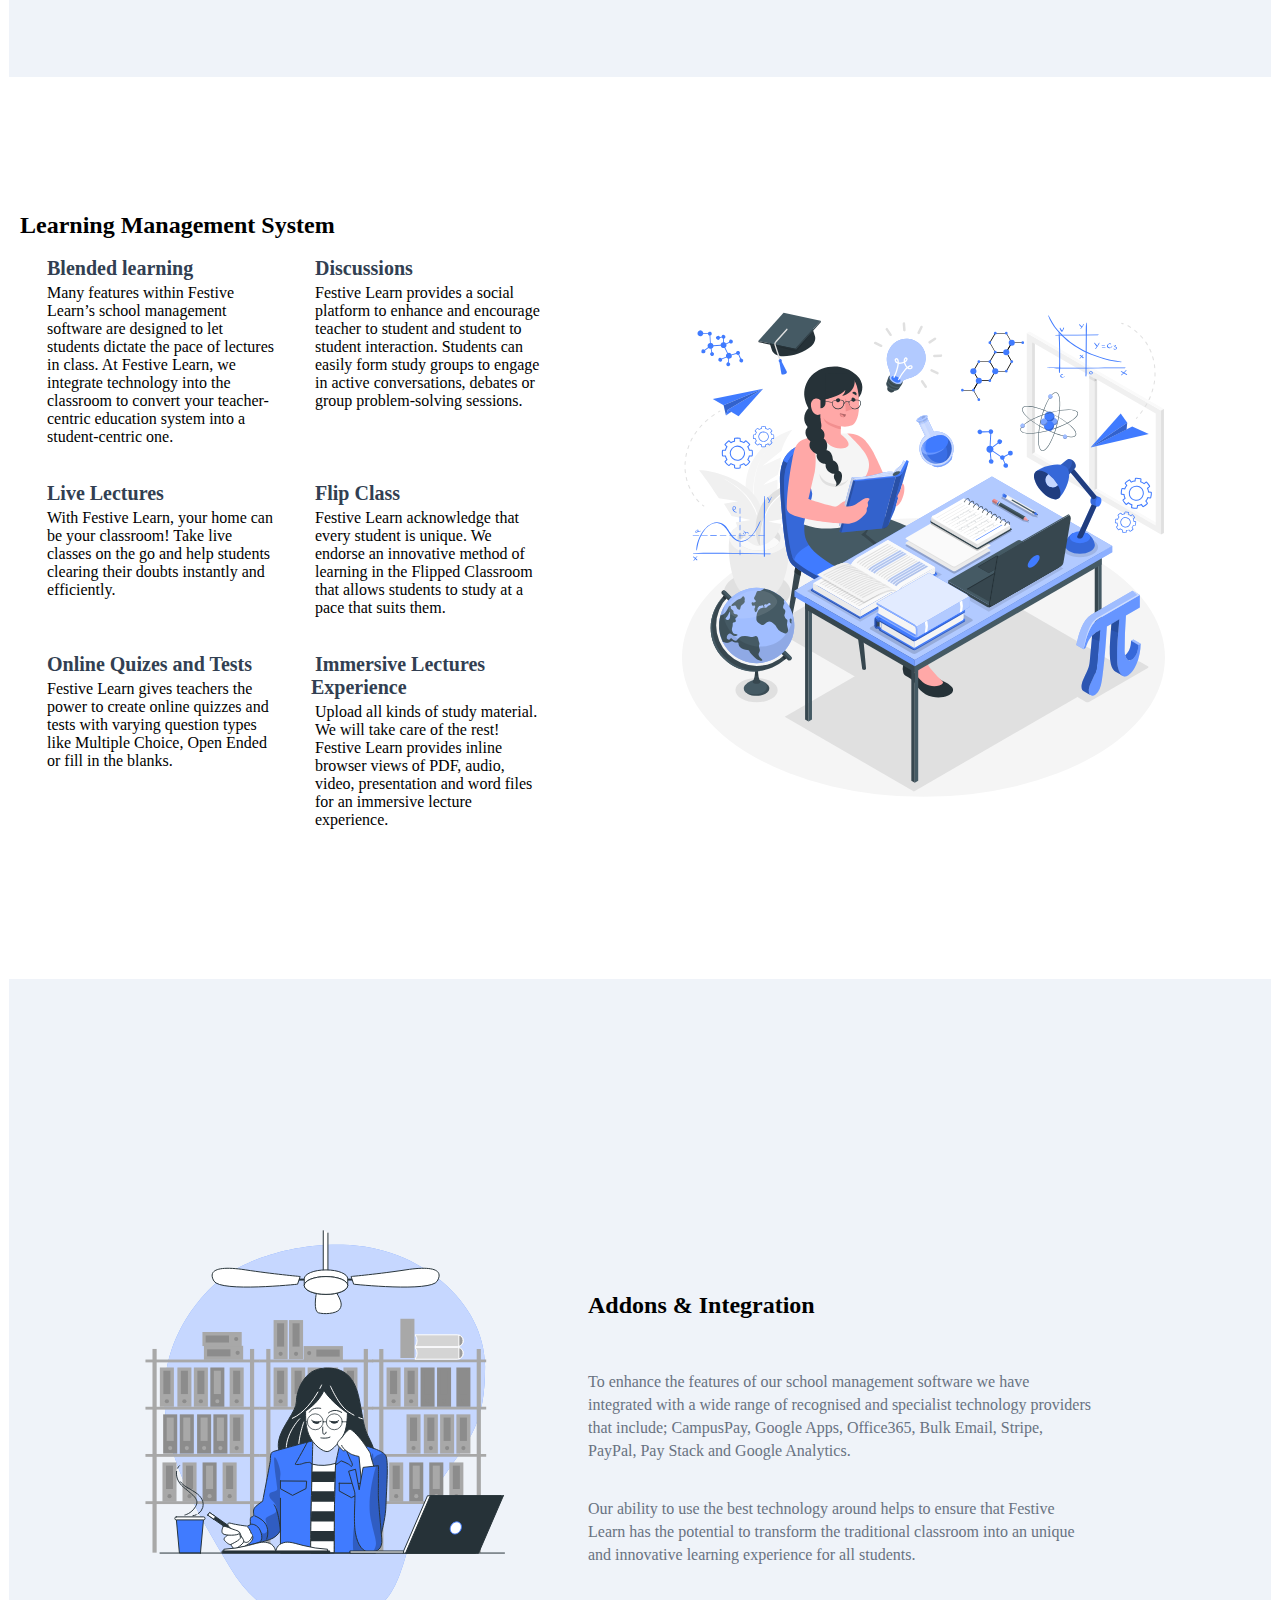
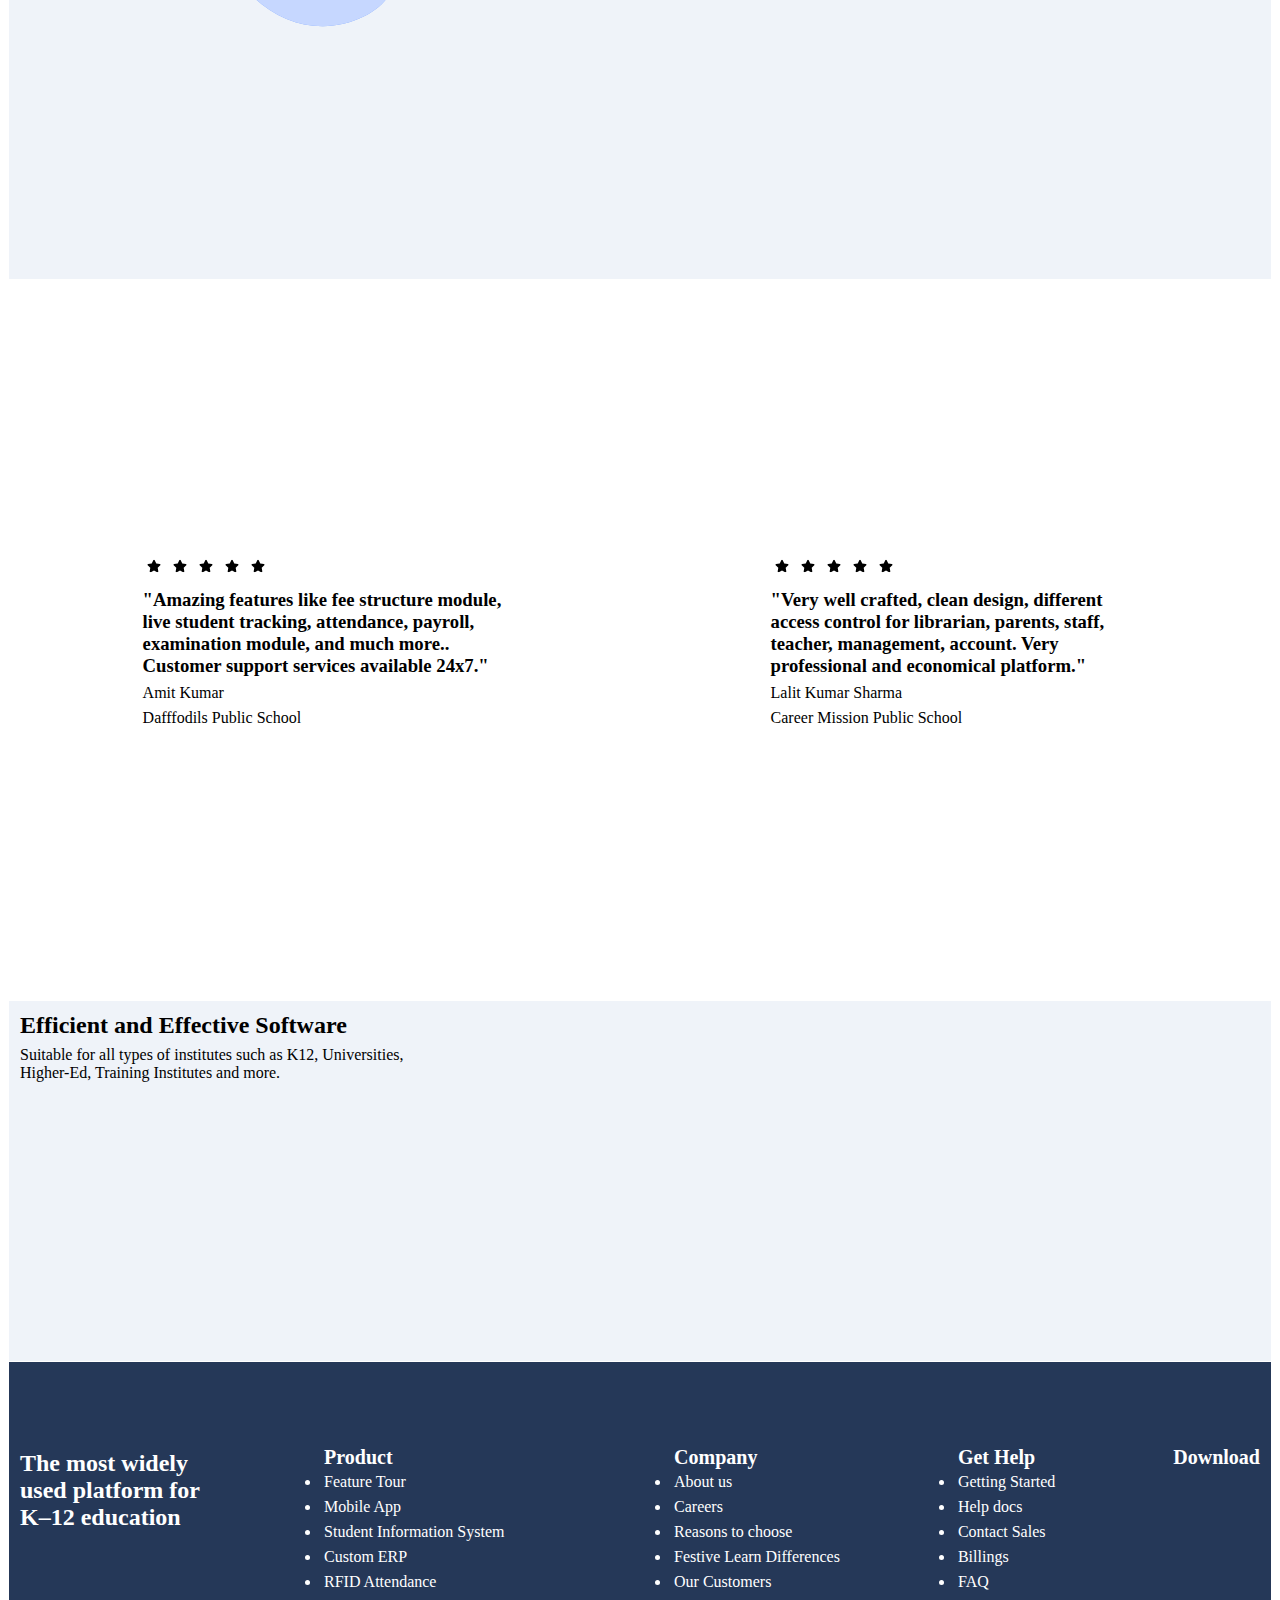
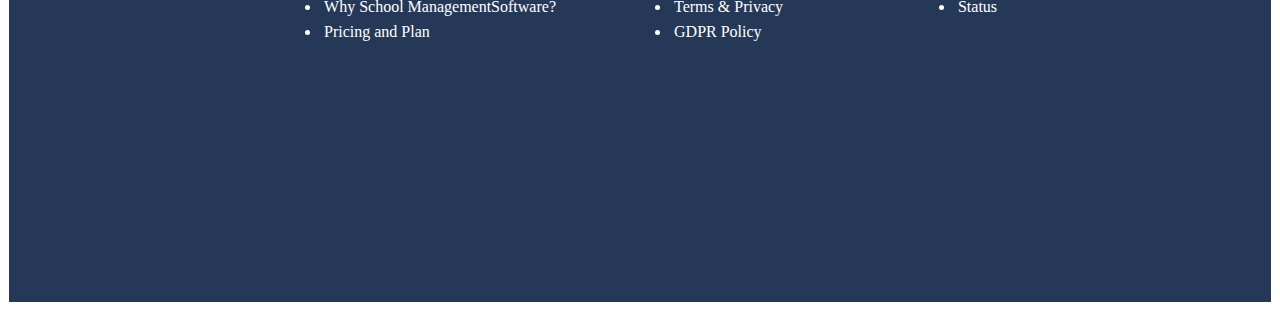
==== commit 33d0f186: "responsive made" ====
--- a/Frame/index.html
+++ b/Frame/index.html
@@ -12,24 +12,53 @@
   </head>
   <body>
     <header>
+      <span class="logo">Learners Booth</span>
       <ul>
-        <li><a href="../">Product </a></li>
-        <li><a href="/services/">Partner </a></li>
-        <li><a href="../pricing/">Resources</a></li>
-        <li><a href="../about/">Pricing </a></li>
-        <li><a href="../contact/">We're Hiring</a></li>
+          <li class="active"><a href="./">Home</a></li>
+          <li><a href="./services/">Services</a></li>
+          <li><a href="./pricing/">Pricing</a></li>
+          <li><a href="">About</a></li>
+          <li><a href="">Contact</a></li>
       </ul>
-      <ul>
-        <li><a href=""> GET A FREE DEMO</a></li>
+      <ul class="nav-btn">
+          <li><a href="">Login</a></li>
+          <li><a href="">Signup</a></li>
       </ul>
-    </header>
-    <div id="modules">
+  </header>
+  <nav>
+      <div class="navbar">
+          <div class="container nav-container">
+              <input class="checkbox" type="checkbox" name="" id="" />
+              <div class="hamburger-lines">
+                  <span class="line line1"></span>
+                  <span class="line line2"></span>
+                  <span class="line line3"></span>
+              </div>
+              <div class="logo">
+                  <h1>Logo</h1>
+              </div>
+              <div class="menu-items">
+                  <li class="active"><a href="./">Home</a></li>
+                  <li><a href="./services/">Services</a></li>
+                  <li><a href="./pricing/">Pricing</a></li>
+                  <li><a href="">About</a></li>
+                  <li><a href="">Contact</a></li>
+                  </ul>
+                  <ul class="nav-btn">
+                      <li><a href="">Login</a></li>
+                      <li><a href="">Signup</a></li>
+                  </ul>
+              </div>
+          </div>
+      </div>
+  </nav>
+    <div class="modules">
       <div class="feature">
         <h1>Modules For All Kind Of Educational Institution</h1>
         <p>
           Festive Learn have every feature you will ever need to run your
           institution efficiently.
-        </p>
+        <p>
       </div>
       <div class="image"><img src="../img/logo .jpg" alt="" /></div>
     </div>
@@ -42,8 +71,8 @@
           management personnel of your institution. the various modules
           available facilitate all the processes of your institution, from the
           admission of new student to generating transfer certificates when
-          student completes their studies.<br /><br />
-          Festive Learn has modules to manage Timetable Attendance, Examination,
+          student completes their studies.
+         <p> Festive Learn has modules to manage Timetable Attendance, Examination,
           Gradebooks, Campus News, Hostel, Library, Transportation, School
           Calender, Events and many more. It has a fully-fledged Human Resource
           module to manage the payroll and employee payslip. The finance module
@@ -53,20 +82,20 @@
           system within Festive Learn, but you can also integrate it with
           external communicationtools like email and texting. To find out more
           school management system,scroll through thr following descriptions,
-          try the free demo or contact sales.
+          try the free demo or contact sales.</p>
         </p>
       </div>
 
-      <div class="description"><img src="../img/"></div>
+      <div class="image"><img src="../img/"></div>
 </div>
 <div class="pre-admission">
-      <div class="img"><img src="../img/High School-bro.svg"></div>
+      <div class="image"><img src="../img/High School-bro.svg"></div>
    <div class="pre-admn">
         <h2>Pre-admission Features</h2>
 
       <div class="flex">
           <div class="features">
-            <span class="head"> Paperless Admission</span>
+            <span class="head">Paperless Admission </span>
             <p>
               Streamline your admission processes with our fully integrated
               online admissions software. Festive Learn features can be
@@ -153,12 +182,12 @@
       </div>
    </div>
   </div>
-      <div class="img">
+      <div class="imagev1">
             <img src="../img/Content-amico.svg">
       </div>
 </div>
 <div class="student-info">
-  <div class="img">
+  <div class="imagev1">
     <img src="../img/Study abroad-amico.svg">
   </div>
   <div class="information">
@@ -225,13 +254,13 @@
         </div>
     </div>
   </div>
-  <div class="img"> <img src="../img/Saving money-bro 1.svg" alt=""></div>
+  <div class="image"> <img src="../img/Saving money-bro 1.svg" alt=""></div>
 </div>
 <div class="analytics">
-  <div class="img">
+  <div class="image">
     <img src="../img/Progress overview-amico.svg" alt="">
   </div>
-  <div class="text">
+  <div class="analysis">
     <h2>Analytics</h2>
     <div class="flex">
       <div class="features">
@@ -279,12 +308,12 @@
     </div>
     </div>
   </div>
-  <div class="img">
+  <div class="image">
     <img src="../img/Learning-amico.svg" alt="">
   </div>
 </div>
 <div class="addons">
-  <div class="img">
+  <div class="imagev1">
     <img src="../img/Studying-bro.svg" alt="">
   </div>
   <div class="details">
@@ -293,5 +322,163 @@
     <p>Our ability to use the best technology around helps to ensure that Festive Learn has the potential to transform the traditional classroom into an unique and innovative learning experience for all students.</p>
   </div>
 </div>
+<div class="rating">
+  <div class="rating1">
+    <p><svg xmlns="http://www.w3.org/2000/svg" width="20" height="22" viewBox="0 0 18 16" fill="none">
+      <g clip-path="url(#clip0_180_95)">
+        <path d="M8.10314 0.556158L6.06251 4.69366L1.49689 5.35928C0.67814 5.47803 0.350015 6.48741 0.943765 7.06553L4.24689 10.2843L3.46564 14.8312C3.32501 15.653 4.19064 16.2687 4.91564 15.8843L9.00002 13.7374L13.0844 15.8843C13.8094 16.2655 14.675 15.653 14.5344 14.8312L13.7531 10.2843L17.0563 7.06553C17.65 6.48741 17.3219 5.47803 16.5031 5.35928L11.9375 4.69366L9.89689 0.556158C9.53127 -0.181342 8.47189 -0.190717 8.10314 0.556158Z" fill="black"/>
+      </g>
+      <defs>
+        <clipPath id="clip0_180_95">
+          <rect width="18" height="16" fill="white"/>
+        </clipPath>
+      </defs>
+    </svg>
+    <svg xmlns="http://www.w3.org/2000/svg" width="20" height="22" viewBox="0 0 18 16" fill="none">
+      <g clip-path="url(#clip0_180_95)">
+        <path d="M8.10314 0.556158L6.06251 4.69366L1.49689 5.35928C0.67814 5.47803 0.350015 6.48741 0.943765 7.06553L4.24689 10.2843L3.46564 14.8312C3.32501 15.653 4.19064 16.2687 4.91564 15.8843L9.00002 13.7374L13.0844 15.8843C13.8094 16.2655 14.675 15.653 14.5344 14.8312L13.7531 10.2843L17.0563 7.06553C17.65 6.48741 17.3219 5.47803 16.5031 5.35928L11.9375 4.69366L9.89689 0.556158C9.53127 -0.181342 8.47189 -0.190717 8.10314 0.556158Z" fill="black"/>
+      </g>
+      <defs>
+        <clipPath id="clip0_180_95">
+          <rect width="18" height="16" fill="white"/>
+        </clipPath>
+      </defs>
+    </svg>
+    <svg xmlns="http://www.w3.org/2000/svg" width="20" height="22" viewBox="0 0 18 16" fill="none">
+      <g clip-path="url(#clip0_180_95)">
+        <path d="M8.10314 0.556158L6.06251 4.69366L1.49689 5.35928C0.67814 5.47803 0.350015 6.48741 0.943765 7.06553L4.24689 10.2843L3.46564 14.8312C3.32501 15.653 4.19064 16.2687 4.91564 15.8843L9.00002 13.7374L13.0844 15.8843C13.8094 16.2655 14.675 15.653 14.5344 14.8312L13.7531 10.2843L17.0563 7.06553C17.65 6.48741 17.3219 5.47803 16.5031 5.35928L11.9375 4.69366L9.89689 0.556158C9.53127 -0.181342 8.47189 -0.190717 8.10314 0.556158Z" fill="black"/>
+      </g>
+      <defs>
+        <clipPath id="clip0_180_95">
+          <rect width="18" height="16" fill="white"/>
+        </clipPath>
+      </defs>
+    </svg>
+    <svg xmlns="http://www.w3.org/2000/svg" width="20" height="22" viewBox="0 0 18 16" fill="none">
+      <g clip-path="url(#clip0_180_95)">
+        <path d="M8.10314 0.556158L6.06251 4.69366L1.49689 5.35928C0.67814 5.47803 0.350015 6.48741 0.943765 7.06553L4.24689 10.2843L3.46564 14.8312C3.32501 15.653 4.19064 16.2687 4.91564 15.8843L9.00002 13.7374L13.0844 15.8843C13.8094 16.2655 14.675 15.653 14.5344 14.8312L13.7531 10.2843L17.0563 7.06553C17.65 6.48741 17.3219 5.47803 16.5031 5.35928L11.9375 4.69366L9.89689 0.556158C9.53127 -0.181342 8.47189 -0.190717 8.10314 0.556158Z" fill="black"/>
+      </g>
+      <defs>
+        <clipPath id="clip0_180_95">
+          <rect width="18" height="16" fill="white"/>
+        </clipPath>
+      </defs>
+    </svg> <svg xmlns="http://www.w3.org/2000/svg" width="20" height="22" viewBox="0 0 18 16" fill="none">
+      <g clip-path="url(#clip0_180_95)">
+        <path d="M8.10314 0.556158L6.06251 4.69366L1.49689 5.35928C0.67814 5.47803 0.350015 6.48741 0.943765 7.06553L4.24689 10.2843L3.46564 14.8312C3.32501 15.653 4.19064 16.2687 4.91564 15.8843L9.00002 13.7374L13.0844 15.8843C13.8094 16.2655 14.675 15.653 14.5344 14.8312L13.7531 10.2843L17.0563 7.06553C17.65 6.48741 17.3219 5.47803 16.5031 5.35928L11.9375 4.69366L9.89689 0.556158C9.53127 -0.181342 8.47189 -0.190717 8.10314 0.556158Z" fill="black"/>
+      </g>
+      <defs>
+        <clipPath id="clip0_180_95">
+          <rect width="18" height="16" fill="white"/>
+        </clipPath>
+      </defs>
+    </svg> </p>
+    <h3>"Amazing features like fee structure module, live student tracking, attendance, payroll, examination module, and much more.. Customer support services available 24x7."</h3>
+    <p>Amit Kumar</p>
+    <p>Dafffodils Public School</p>
+  </div>
+  <!-- rating of second customer -->
+  <div class="rating2">
+  <p><svg xmlns="http://www.w3.org/2000/svg" width="20" height="22" viewBox="0 0 18 16" fill="none">
+    <g clip-path="url(#clip0_180_95)">
+      <path d="M8.10314 0.556158L6.06251 4.69366L1.49689 5.35928C0.67814 5.47803 0.350015 6.48741 0.943765 7.06553L4.24689 10.2843L3.46564 14.8312C3.32501 15.653 4.19064 16.2687 4.91564 15.8843L9.00002 13.7374L13.0844 15.8843C13.8094 16.2655 14.675 15.653 14.5344 14.8312L13.7531 10.2843L17.0563 7.06553C17.65 6.48741 17.3219 5.47803 16.5031 5.35928L11.9375 4.69366L9.89689 0.556158C9.53127 -0.181342 8.47189 -0.190717 8.10314 0.556158Z" fill="black"/>
+    </g>
+    <defs>
+      <clipPath id="clip0_180_95">
+        <rect width="18" height="16" fill="white"/>
+      </clipPath>
+    </defs>
+  </svg>
+  <svg xmlns="http://www.w3.org/2000/svg" width="20" height="22" viewBox="0 0 18 16" fill="none">
+    <g clip-path="url(#clip0_180_95)">
+      <path d="M8.10314 0.556158L6.06251 4.69366L1.49689 5.35928C0.67814 5.47803 0.350015 6.48741 0.943765 7.06553L4.24689 10.2843L3.46564 14.8312C3.32501 15.653 4.19064 16.2687 4.91564 15.8843L9.00002 13.7374L13.0844 15.8843C13.8094 16.2655 14.675 15.653 14.5344 14.8312L13.7531 10.2843L17.0563 7.06553C17.65 6.48741 17.3219 5.47803 16.5031 5.35928L11.9375 4.69366L9.89689 0.556158C9.53127 -0.181342 8.47189 -0.190717 8.10314 0.556158Z" fill="black"/>
+    </g>
+    <defs>
+      <clipPath id="clip0_180_95">
+        <rect width="18" height="16" fill="white"/>
+      </clipPath>
+    </defs>
+  </svg>
+  <svg xmlns="http://www.w3.org/2000/svg" width="20" height="22" viewBox="0 0 18 16" fill="none">
+    <g clip-path="url(#clip0_180_95)">
+      <path d="M8.10314 0.556158L6.06251 4.69366L1.49689 5.35928C0.67814 5.47803 0.350015 6.48741 0.943765 7.06553L4.24689 10.2843L3.46564 14.8312C3.32501 15.653 4.19064 16.2687 4.91564 15.8843L9.00002 13.7374L13.0844 15.8843C13.8094 16.2655 14.675 15.653 14.5344 14.8312L13.7531 10.2843L17.0563 7.06553C17.65 6.48741 17.3219 5.47803 16.5031 5.35928L11.9375 4.69366L9.89689 0.556158C9.53127 -0.181342 8.47189 -0.190717 8.10314 0.556158Z" fill="black"/>
+    </g>
+    <defs>
+      <clipPath id="clip0_180_95">
+        <rect width="18" height="16" fill="white"/>
+      </clipPath>
+    </defs>
+  </svg>
+  <svg xmlns="http://www.w3.org/2000/svg" width="20" height="22" viewBox="0 0 18 16" fill="none">
+    <g clip-path="url(#clip0_180_95)">
+      <path d="M8.10314 0.556158L6.06251 4.69366L1.49689 5.35928C0.67814 5.47803 0.350015 6.48741 0.943765 7.06553L4.24689 10.2843L3.46564 14.8312C3.32501 15.653 4.19064 16.2687 4.91564 15.8843L9.00002 13.7374L13.0844 15.8843C13.8094 16.2655 14.675 15.653 14.5344 14.8312L13.7531 10.2843L17.0563 7.06553C17.65 6.48741 17.3219 5.47803 16.5031 5.35928L11.9375 4.69366L9.89689 0.556158C9.53127 -0.181342 8.47189 -0.190717 8.10314 0.556158Z" fill="black"/>
+    </g>
+    <defs>
+      <clipPath id="clip0_180_95">
+        <rect width="18" height="16" fill="white"/>
+      </clipPath>
+    </defs>
+  </svg>
+  <svg xmlns="http://www.w3.org/2000/svg" width="20" height="22" viewBox="0 0 18 16" fill="none">
+    <g clip-path="url(#clip0_180_95)">
+      <path d="M8.10314 0.556158L6.06251 4.69366L1.49689 5.35928C0.67814 5.47803 0.350015 6.48741 0.943765 7.06553L4.24689 10.2843L3.46564 14.8312C3.32501 15.653 4.19064 16.2687 4.91564 15.8843L9.00002 13.7374L13.0844 15.8843C13.8094 16.2655 14.675 15.653 14.5344 14.8312L13.7531 10.2843L17.0563 7.06553C17.65 6.48741 17.3219 5.47803 16.5031 5.35928L11.9375 4.69366L9.89689 0.556158C9.53127 -0.181342 8.47189 -0.190717 8.10314 0.556158Z" fill="black"/>
+    </g>
+    <defs>
+      <clipPath id="clip0_180_95">
+        <rect width="18" height="16" fill="white"/>
+      </clipPath>
+    </defs>
+  </svg></p>
+    <h3>"Very well crafted, clean design, different access control for librarian, parents, staff, teacher, management, account. Very professional and economical platform."</h3>
+    <p>Lalit Kumar Sharma</p>
+    <p>Career Mission Public School</p>
+  </div>
+</div>
+<div class="special-feature">
+  <div class="font">
+    <h2>Efficient and Effective Software</h2>
+    <p>Suitable for all types of institutes such as K12, Universities,<br> Higher-Ed, Training Institutes and more.</p>
+  </div>
+  <div class="buttons">
+
+  </div>
+</div>
+<div class="f-learn">
+  <div class="ftr">
+    <h2>The most widely used platform for K–12 education</h2>
+  </div>
+  <div class="product">
+    <span class="head">Product</span>
+    <li>Feature Tour</li>
+    <li>Mobile App</li>
+    <li>Student Information System</li>
+    <li>Custom ERP</li>
+    <li>RFID Attendance</li>
+    <li>Why School ManagementSoftware?</li>
+    <li>Pricing and Plan</li>
+  </div>
+  <div class="company">
+    <span class="head">Company</span>
+    <li>About us</li>
+    <li>Careers</li>
+    <li>Reasons to choose</li>
+    <li>Festive Learn Differences</li>
+    <li>Our Customers</li>
+    <li>Terms & Privacy</li>
+    <li>GDPR Policy</li>
+  </div>
+  <div class="help">
+    <span class="head">Get Help</span>
+    <li>Getting Started</li>
+    <li>Help docs</li>
+    <li>Contact Sales</li>
+    <li>Billings</li>
+    <li>FAQ</li>
+    <li>Status</li>
+  </div>
+  <div class="download">
+    <span class="head">Download</span>
+  </div>
+</div>
   </body>
 </html>
--- a/Frame/style.css
+++ b/Frame/style.css
@@ -6,7 +6,15 @@
 
 body {
   overflow-x: hidden;
-
+}
+
+.logo {
+  font-size: 1.6rem;
+  font-family: "Poppins", sans-serif;
+}
+
+.container {
+  display: none;
 }
 
 ul li {
@@ -20,9 +28,17 @@
   padding: 5px 10px;
   border-radius: 5px;
   transition: 0.2s;
-  padding-left: 30px;
-}
-
+}
+
+header a:hover {
+  background-color: #0066ff57;
+  color: #000;
+}
+
+.active a {
+  background-color: #0066ff !important;
+  color: #fff !important;
+}
 
 header {
   position: fixed;
@@ -44,11 +60,20 @@
   align-items: center;
   width: 45%;
 }
-.head {
-  font-size: 1.2em;
-  font-weight: 300;
-  text-align: center;
-}
+
+.nav-btn {
+  width: 20%;
+}
+.head{
+  color: #323F52;
+  font-family: Roboto;
+  font-size: 20px;
+  font-style: normal;
+  font-weight: 600;
+  
+}
+
+
 h1{
   color: #323F52;
   font-family: Roboto;
@@ -58,34 +83,32 @@
   line-height: 57.6px; /* 120% */
   letter-spacing: 0.96px;
 }
-#modules {
-  min-height: 100vh;
-  height: auto;
-  background-color: #EFF3F9;;
+.modules {
+  min-height: 100vh;
+ 
+  background-color: #F8F8F8;
   display: flex;
   align-items: center;
   margin-top: 66px;
 }
 .feature {
-  min-height: 100vh;
-  height: 60vh;
+
   width: 50vw;
-  margin-top: 5%;
   margin: 2%;
 }
-#modules h1 {
-  align-items: center;
-  padding-top: 200px;
+.modules h1 {
+  align-items: center;
+  
   font-size: 3.5em;
   font-family: "Prompt", sans-serif;
 }
 .software {
   min-height: 100vh;
-  height: 40vh;
-  display: flex;
-  flex-direction: row;
-}
-.details {
+  display: flex;
+  align-items: center;
+  background-color: #ffffff;
+}
+.software .details{
   width: 50%;
   margin: 2%;
   font-size: 1.2em;
@@ -94,11 +117,19 @@
 .pre-admn {
   width: 50%;
   min-height: 100vh;
-  padding: 5rem;
+  padding-left: 3rem;
+  align-items: center;
+  padding-top: 8em;
 }
 .pre-admission {
   display: flex;
-  flex-direction: row;
+  padding-left: 3em;
+  align-items: center;
+  justify-content: center;
+  background-color: #eff3f9;
+}
+.pre-admission  image{
+  height: 340px;
 }
 
  .features {
@@ -106,6 +137,7 @@
   align-items: center;
   justify-content: space-between;
   width: 20vw;
+  min-width: 200px;
   padding: 10px;
 }
 .flex {
@@ -124,59 +156,88 @@
 
 .image img {
   width: 100%;
-  height: 100%;
+  min-height: 100%;
   object-fit: cover;
   border-radius: 48px;
 }
 
-
 .CRM{
-display: flex;
+ display: flex;
+ min-height: 100vh;
+ align-items: center;
+
+}
+.CRM image{
+  min-height: 530px;
 }
 
 .CRM .featured {
-  min-height: 100vh;
-  
-}
-.student-info{
-  display: flex;
-  min-height: 100vh;
-
-}
-
-.img{
-  width: 50%;
-  justify-content: center;
-  display: flex;
-  align-items: center;
-  padding: 20px;
-}
+ min-width: 50%;
+}
+.CRM h1{
+  padding-left: 2%;
+}
+.student-info {
+  display: flex;
+  min-height: 100vh;
+  align-items: center;
+  justify-content: center;
+  background-color: #EFF3F9;
+  padding-left: 3em;
+}
+.information{
+ width: 50%;
+ padding-top: 5rem;
+ padding-bottom: 5rem;
+}
+
+
 .finance{
   display: flex;
   min-height: 100vh;
+  align-items: center;
+}
+.finance-type{
+  width: 50%;
+  align-items: center;
+  padding: 5em 5em 5em 2em;
+}
+.finance .image{
+  min-height: 340px;
 }
 .analytics{
   display: flex;
+  align-items: center;
+  justify-content: space-between;
   min-height: 100vh;
   padding: 3em;
-}
-.analytics img{
-  width: 80%;
+  background-color: #eff3f9;
+}
+.analysis{
+  width: 50%;
+  padding-left: 2em;
+}
+.analytics .image{
+  height: 530px;
 }
 .learning-management{
   display: flex;
-  min-height: 100vh;
+  align-items: center;
+  flex-wrap: wrap;
+  min-height: 100vh;
+ 
+}
+.learning-management .image{
+  height: 480px;
 }
 .addons{
   display: flex;
-  min-height: 60vh;
-  justify-content: center;
-  align-items: center;
-}
-.addons img{
-  width: 80%;
-  align-items: center;
-}
+  min-height: 100vh;
+  justify-content: center;
+  align-items: center;
+  background-color: #eff3f9
+}
+
 .addons .details{
   width: 50%;
   align-items: center;
@@ -193,4 +254,152 @@
 }
 .addons h2{
   padding-bottom: 20px;
-}+}
+.rating{
+  display: flex;
+  align-items: center;
+  justify-content: center;
+  min-height: 80vh;
+  
+
+}
+.rating1{
+  align-items: center;
+  justify-content: center;
+  width: 50%;
+  padding: 10%;
+  flex-direction: column;
+}
+.rating2{
+  align-items: center;
+  justify-content: center;
+  width: 50%;
+  padding: 10%;
+  flex-direction: column;
+}
+.special-feature{
+  display: flex;
+  min-height: 40vh;
+  background-color: #eff3f9
+}
+.student-info image {
+  height: 530px;
+}
+.f-learn{
+  min-height: 60vh;
+  display: flex;
+  justify-content: space-between;
+  background-color: #253858;
+  color: white;
+  padding-top: 5em;
+}
+.f-learn span{
+  color: white;
+}
+.ftr{
+  max-width: 200px;
+}
+
+.imagev1 img{
+  width: 500px;
+  max-width: 100%;;
+}
+
+
+/* responsivenes */
+
+@media (min-width: 240px) and (max-width: 860px){
+  .feature{
+    width: 100%;
+  
+  }
+  .modules{
+    flex-direction: column;
+    min-height: 120vh;
+  }
+  .modules.image{
+    min-width: 420px;
+  }
+  .software{
+    flex-direction: column;
+  }
+  .software .details{
+    width: 100vw;
+    margin-left: 10%;
+  }
+  .pre-admission{
+    flex-direction: column;
+  }
+  .pre-admn{
+    width: 100%;
+    padding-left: 0;
+    padding-top: 2em;
+  }
+  .flex{
+    flex-direction: column;
+    width: 100%;
+  }
+  .features{
+    width: 85vw;
+    padding: 0.5em;
+    max-width: 100%;
+  }
+  .CRM{
+    flex-direction: column;
+
+  }
+  .student-info {
+    flex-direction: column;
+  }
+  .information{
+    padding:2em ;
+    width: 100vw;
+
+  }
+  .finance{
+    flex-direction: column;
+  }
+  .finance-type{
+    width: 100vw;
+  }
+  .analytics {
+   
+   flex-direction: column;
+  }
+  .analysis{
+    width: 100vw;
+    padding-left: 2em;
+  }
+  .f-learn{
+    flex-direction: column;
+    width: 98%;
+  }
+  .addons{
+    flex-direction: column;
+  }
+  .addons .details{
+    width: 100%;
+  }
+  .addons p{
+    width: 100%;
+  }
+  .rating{
+    flex-direction: column;
+  }
+  .rating1{
+    width: 100%;
+  }
+  .rating2{
+    width: 100%;
+  }
+}
+
+
+
+
+
+@media(min-width:861px){
+}
+  
+  
+  